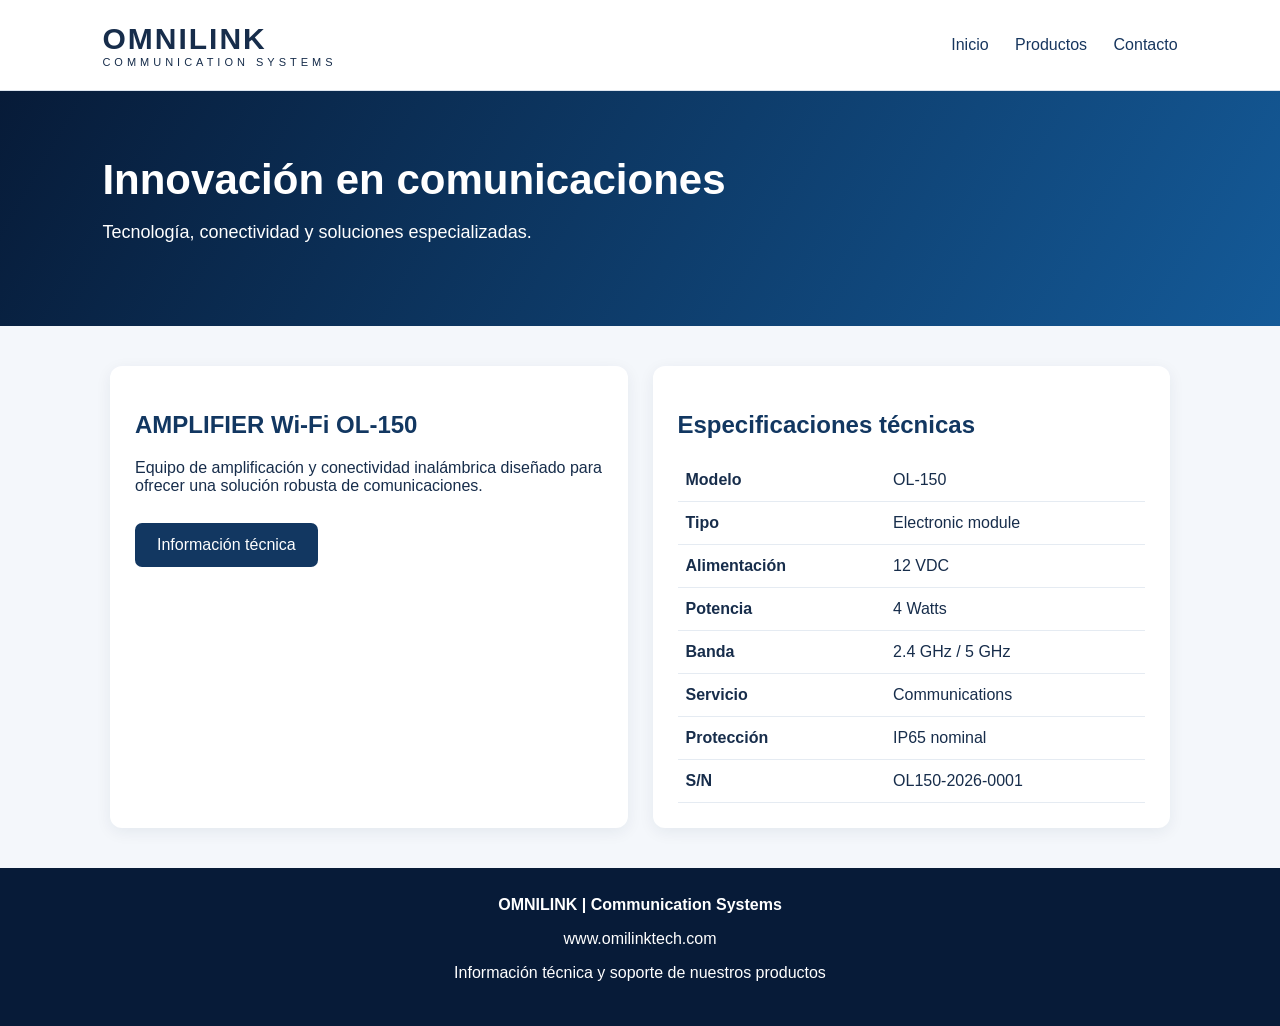
==== public/index.html @ 957ec5ee "Add initial HTML structure for OMNILINKTECH website This is the initial commit of the HTML structure" ====
<!DOCTYPE html>
<html lang="es">
<head>
  <meta charset="UTF-8">
  <meta name="viewport" content="width=device-width, initial-scale=1.0">
  <title>OMNILINKTECH | Communication Systems</title>
  <style>
    * { box-sizing: border-box; }
    body {
      margin: 0;
      font-family: Arial, sans-serif;
      color: #172d4b;
      background: #f4f7fb;
    }
    header {
      background: white;
      padding: 22px 8%;
      display: flex;
      justify-content: space-between;
      align-items: center;
      border-bottom: 1px solid #dce4ee;
    }
    .logo {
      font-size: 30px;
      font-weight: bold;
      letter-spacing: 2px;
    }
    .logo small {
      display: block;
      font-size: 11px;
      letter-spacing: 4px;
      font-weight: normal;
    }
    nav a {
      color: #17365e;
      text-decoration: none;
      margin-left: 22px;
    }
    .hero {
      background: linear-gradient(120deg, #071b38, #145a98);
      color: white;
      padding: 65px 8%;
    }
    .hero h1 { font-size: 42px; margin: 0 0 12px; }
    .hero p { font-size: 18px; }
    .container {
      max-width: 1100px;
      margin: auto;
      padding: 40px 20px;
    }
    .product {
      display: grid;
      grid-template-columns: 1fr 1fr;
      gap: 25px;
    }
    .card {
      background: white;
      border-radius: 12px;
      padding: 25px;
      box-shadow: 0 4px 16px #142d4b12;
    }
    h2 { color: #123761; }
    table {
      width: 100%;
      border-collapse: collapse;
    }
    td {
      padding: 12px 8px;
      border-bottom: 1px solid #e5ebf2;
    }
    td:first-child { font-weight: bold; }
    .button {
      display: inline-block;
      background: #123761;
      color: white;
      padding: 13px 22px;
      border-radius: 7px;
      text-decoration: none;
      margin-top: 12px;
    }
    footer {
      background: #071b38;
      color: white;
      text-align: center;
      padding: 28px;
    }
    @media(max-width:700px) {
      header { flex-direction: column; gap: 18px; }
      nav a { margin: 0 8px; }
      .hero h1 { font-size: 30px; }
      .product { grid-template-columns: 1fr; }
    }
  </style>
</head>
<body>

<header>
  <div class="logo">
    OMNILINK
    <small>COMMUNICATION SYSTEMS</small>
  </div>
  <nav>
    <a href="#inicio">Inicio</a>
    <a href="#producto">Productos</a>
    <a href="#contacto">Contacto</a>
  </nav>
</header>

<section class="hero" id="inicio">
  <h1>Innovación en comunicaciones</h1>
  <p>Tecnología, conectividad y soluciones especializadas.</p>
</section>

<main class="container" id="producto">
  <div class="product">

    <section class="card">
      <h2>AMPLIFIER Wi-Fi OL-150</h2>
      <p>
        Equipo de amplificación y conectividad inalámbrica
        diseñado para ofrecer una solución robusta de comunicaciones.
      </p>
      <a href="/productos/ol-150/" class="button">
        Información técnica
      </a>
    </section>

    <section class="card">
      <h2>Especificaciones técnicas</h2>
      <table>
        <tr><td>Modelo</td><td>OL-150</td></tr>
        <tr><td>Tipo</td><td>Electronic module</td></tr>
        <tr><td>Alimentación</td><td>12 VDC</td></tr>
        <tr><td>Potencia</td><td>4 Watts</td></tr>
        <tr><td>Banda</td><td>2.4 GHz / 5 GHz</td></tr>
        <tr><td>Servicio</td><td>Communications</td></tr>
        <tr><td>Protección</td><td>IP65 nominal</td></tr>
        <tr><td>S/N</td><td>OL150-2026-0001</td></tr>
      </table>
    </section>

  </div>
</main>

<footer id="contacto">
  <strong>OMNILINK | Communication Systems</strong>
  <p>www.omilinktech.com</p>
  <p>Información técnica y soporte de nuestros productos</p>
</footer>

</body>
</html>
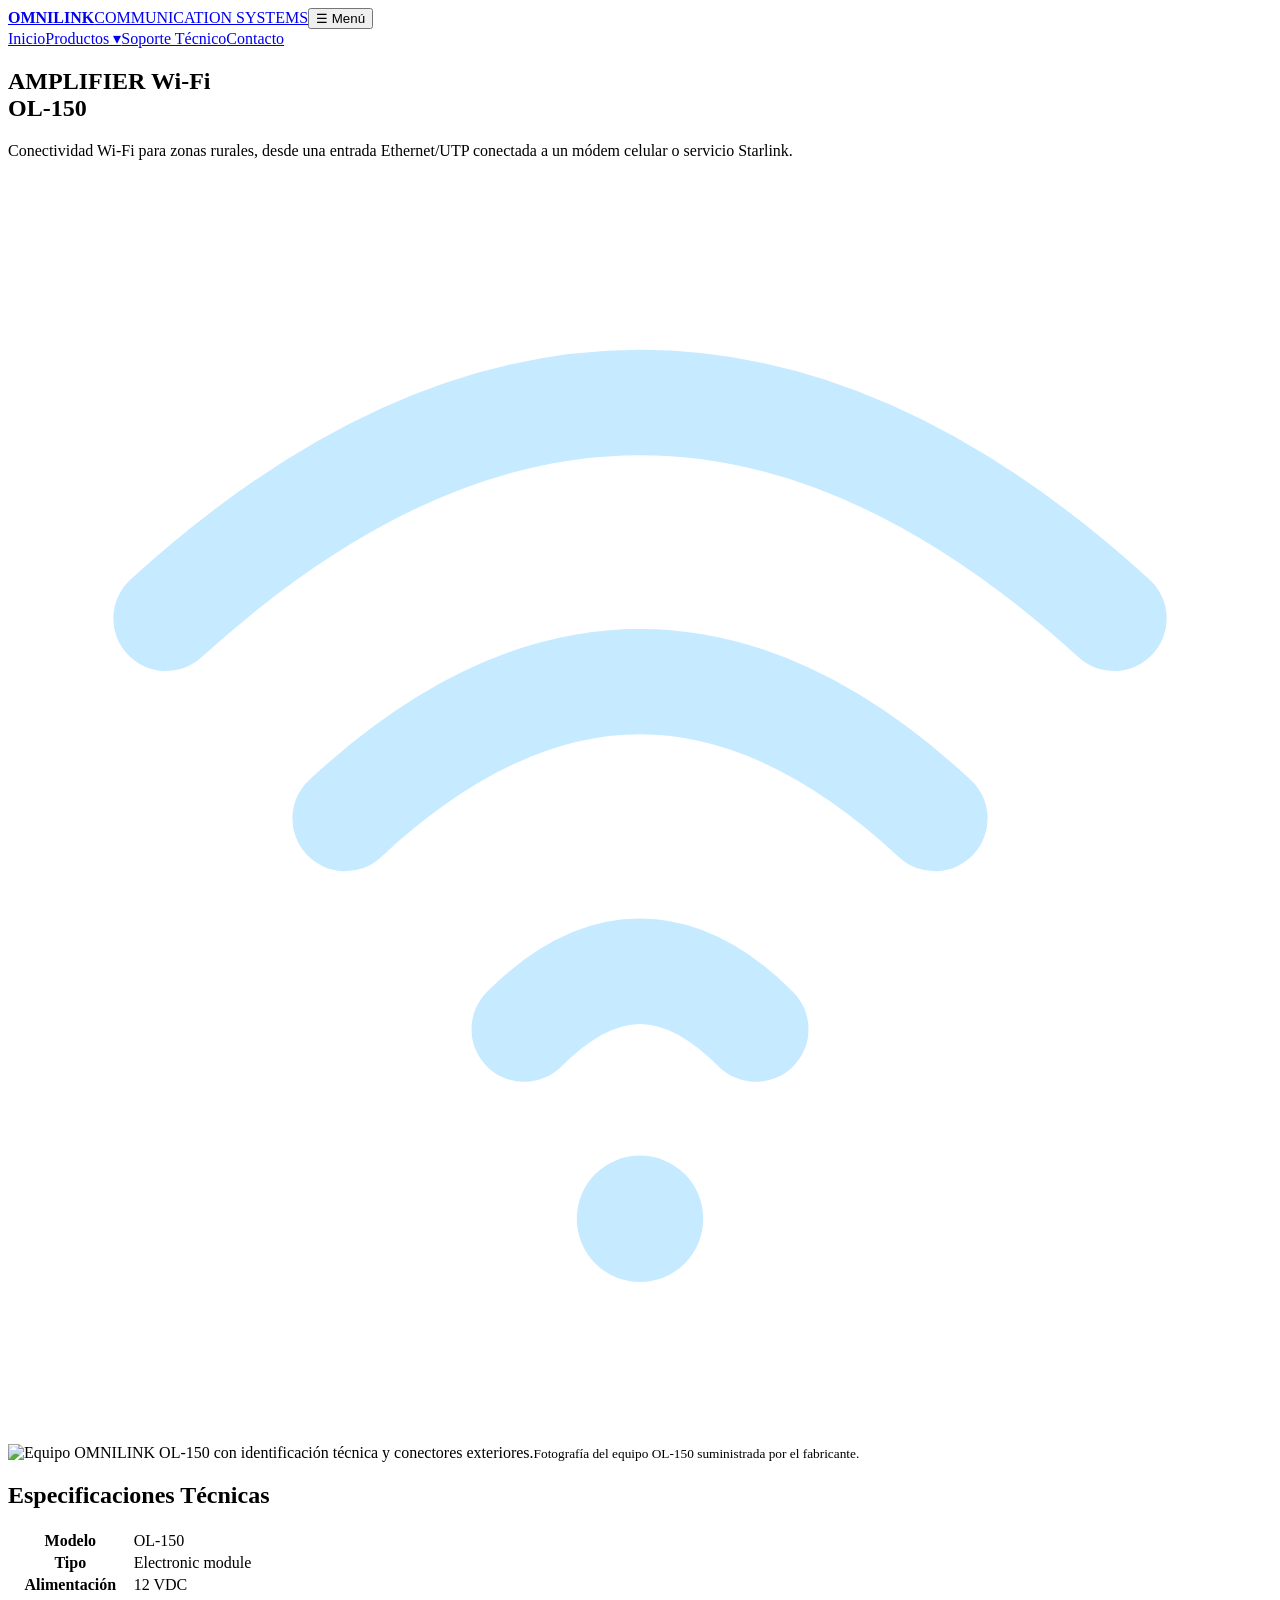
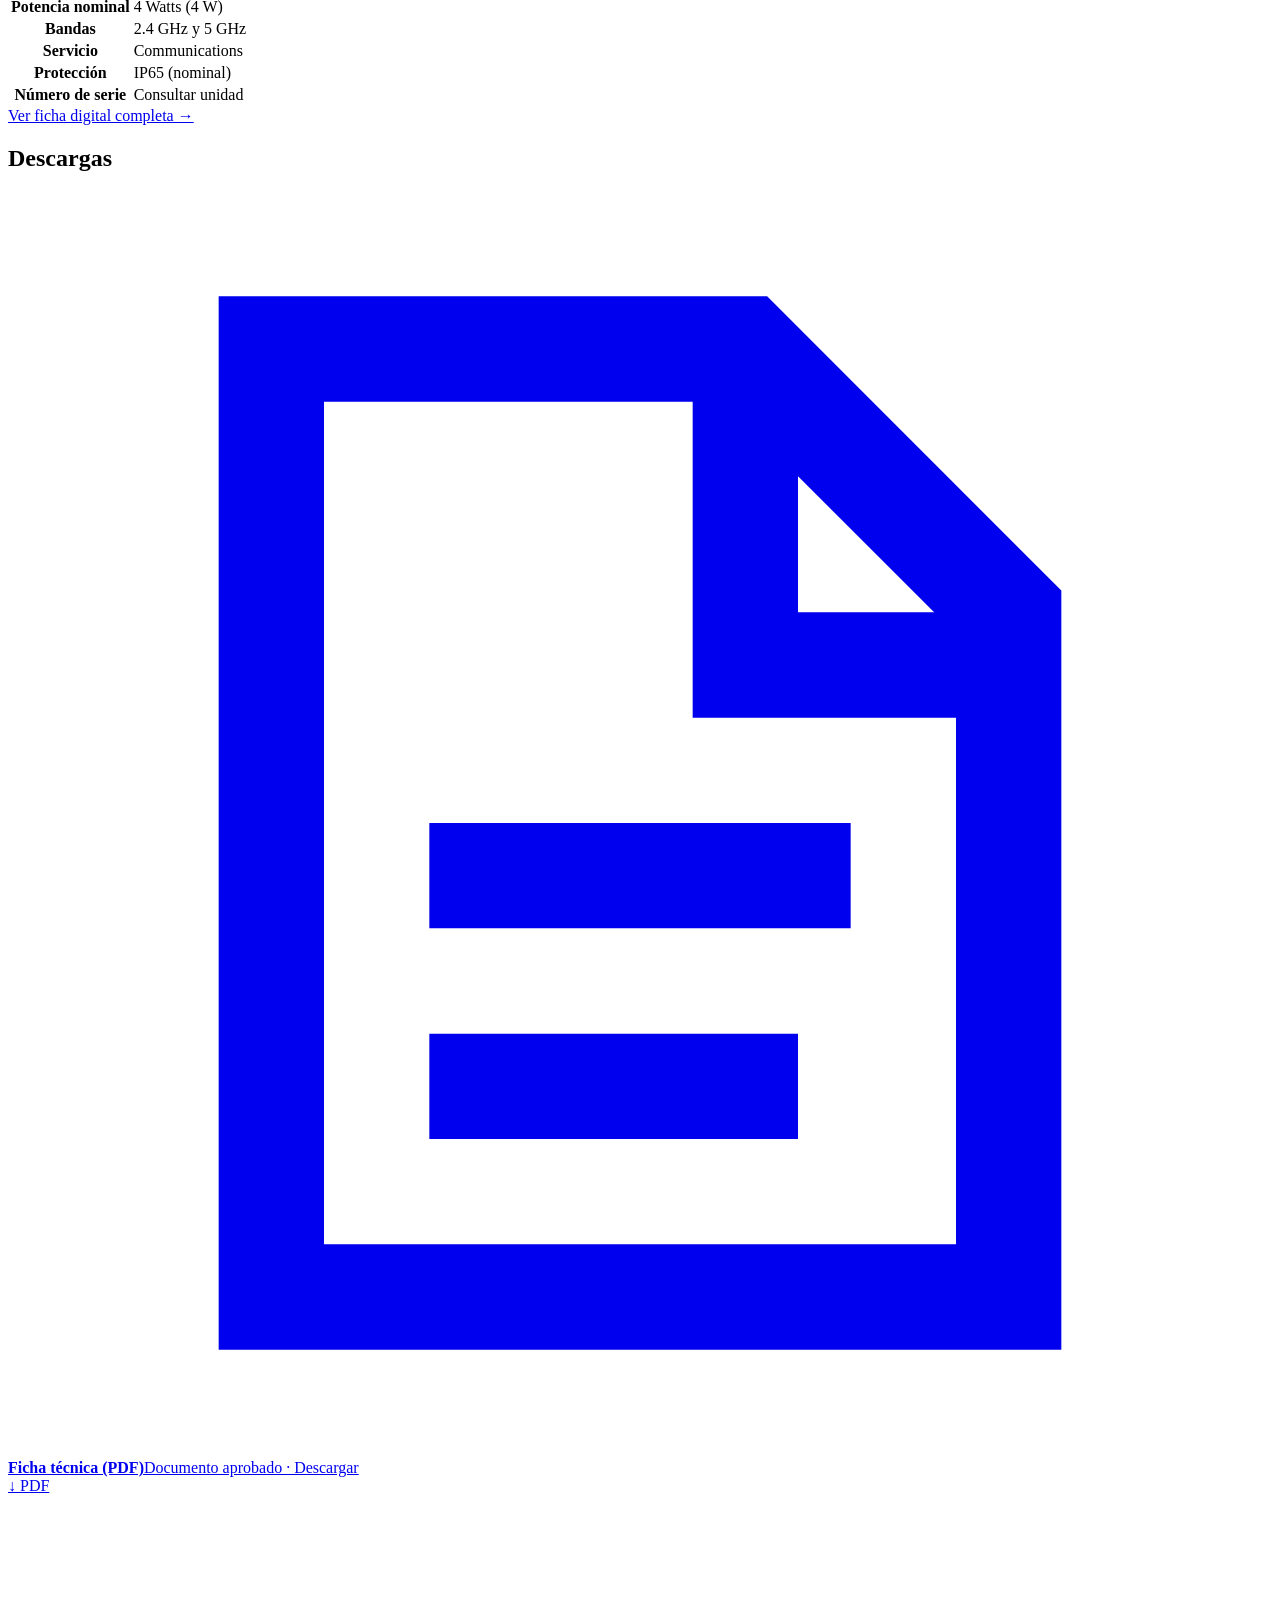
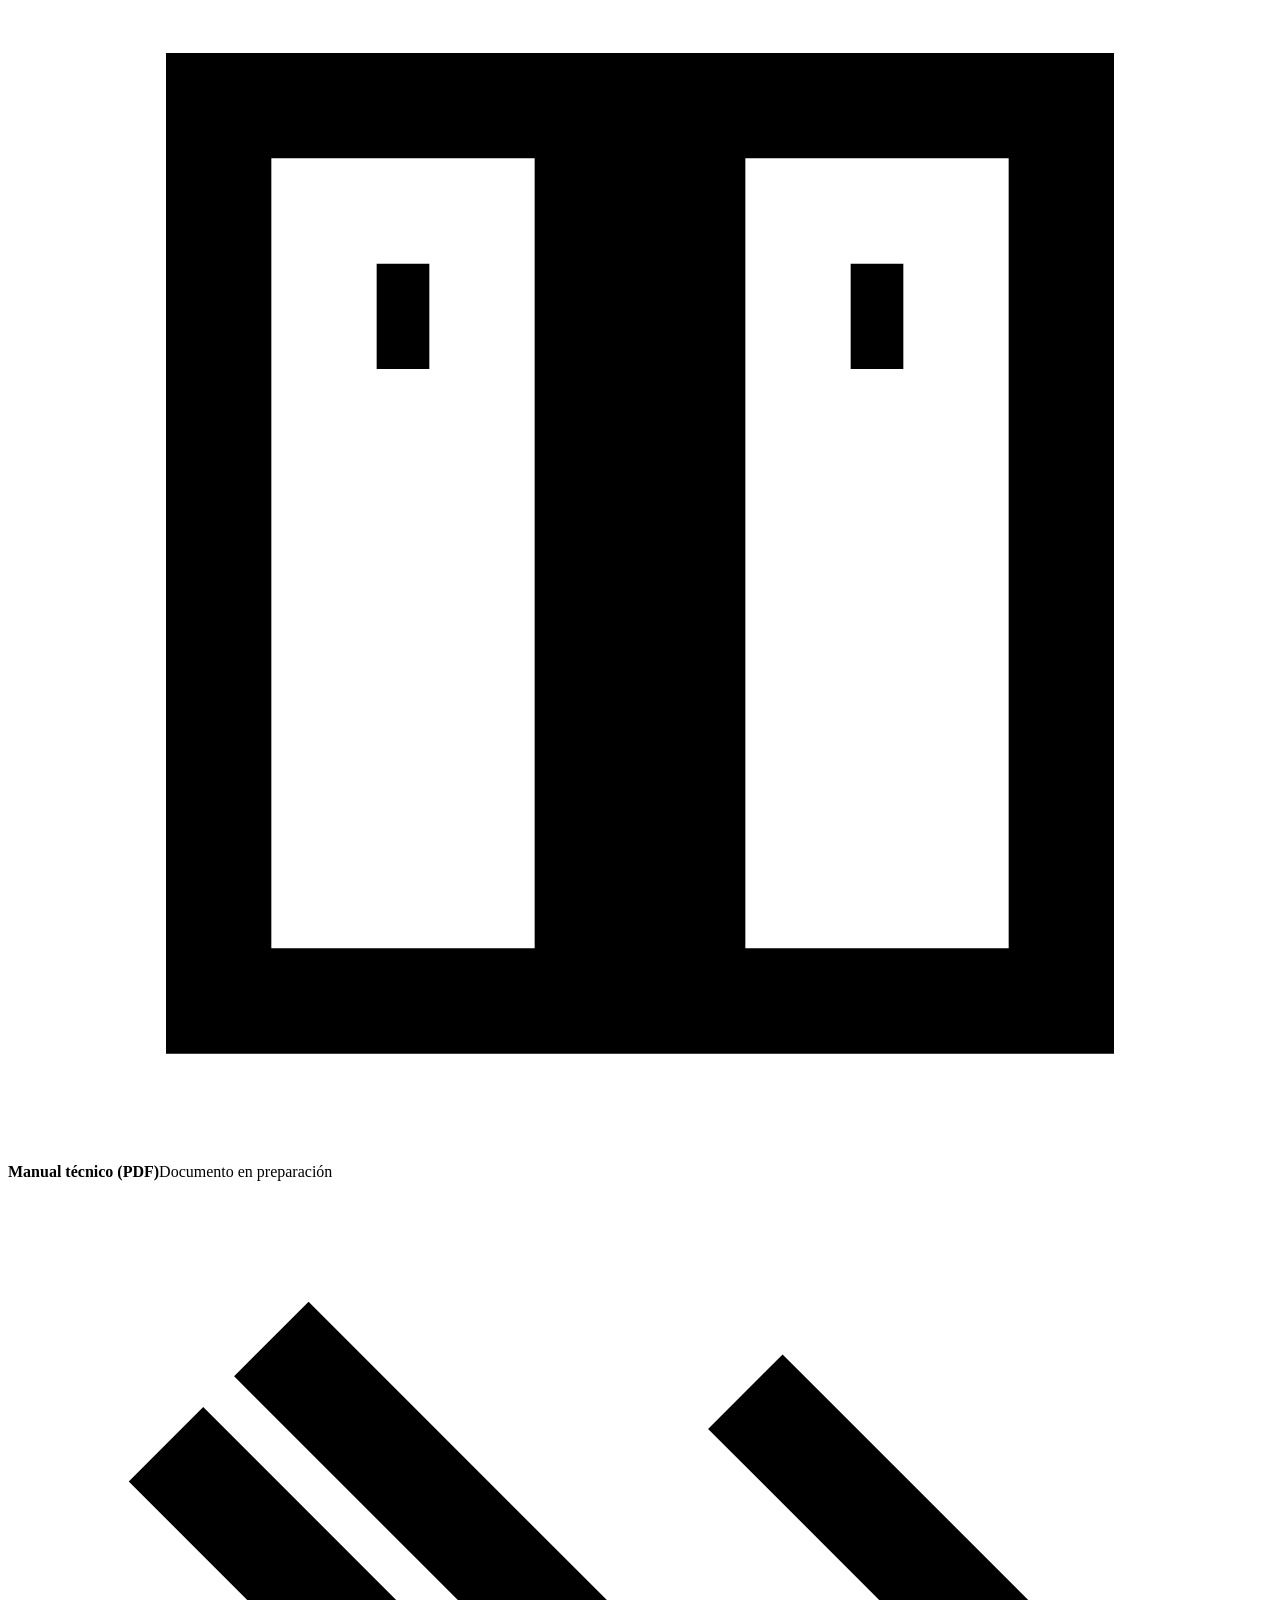
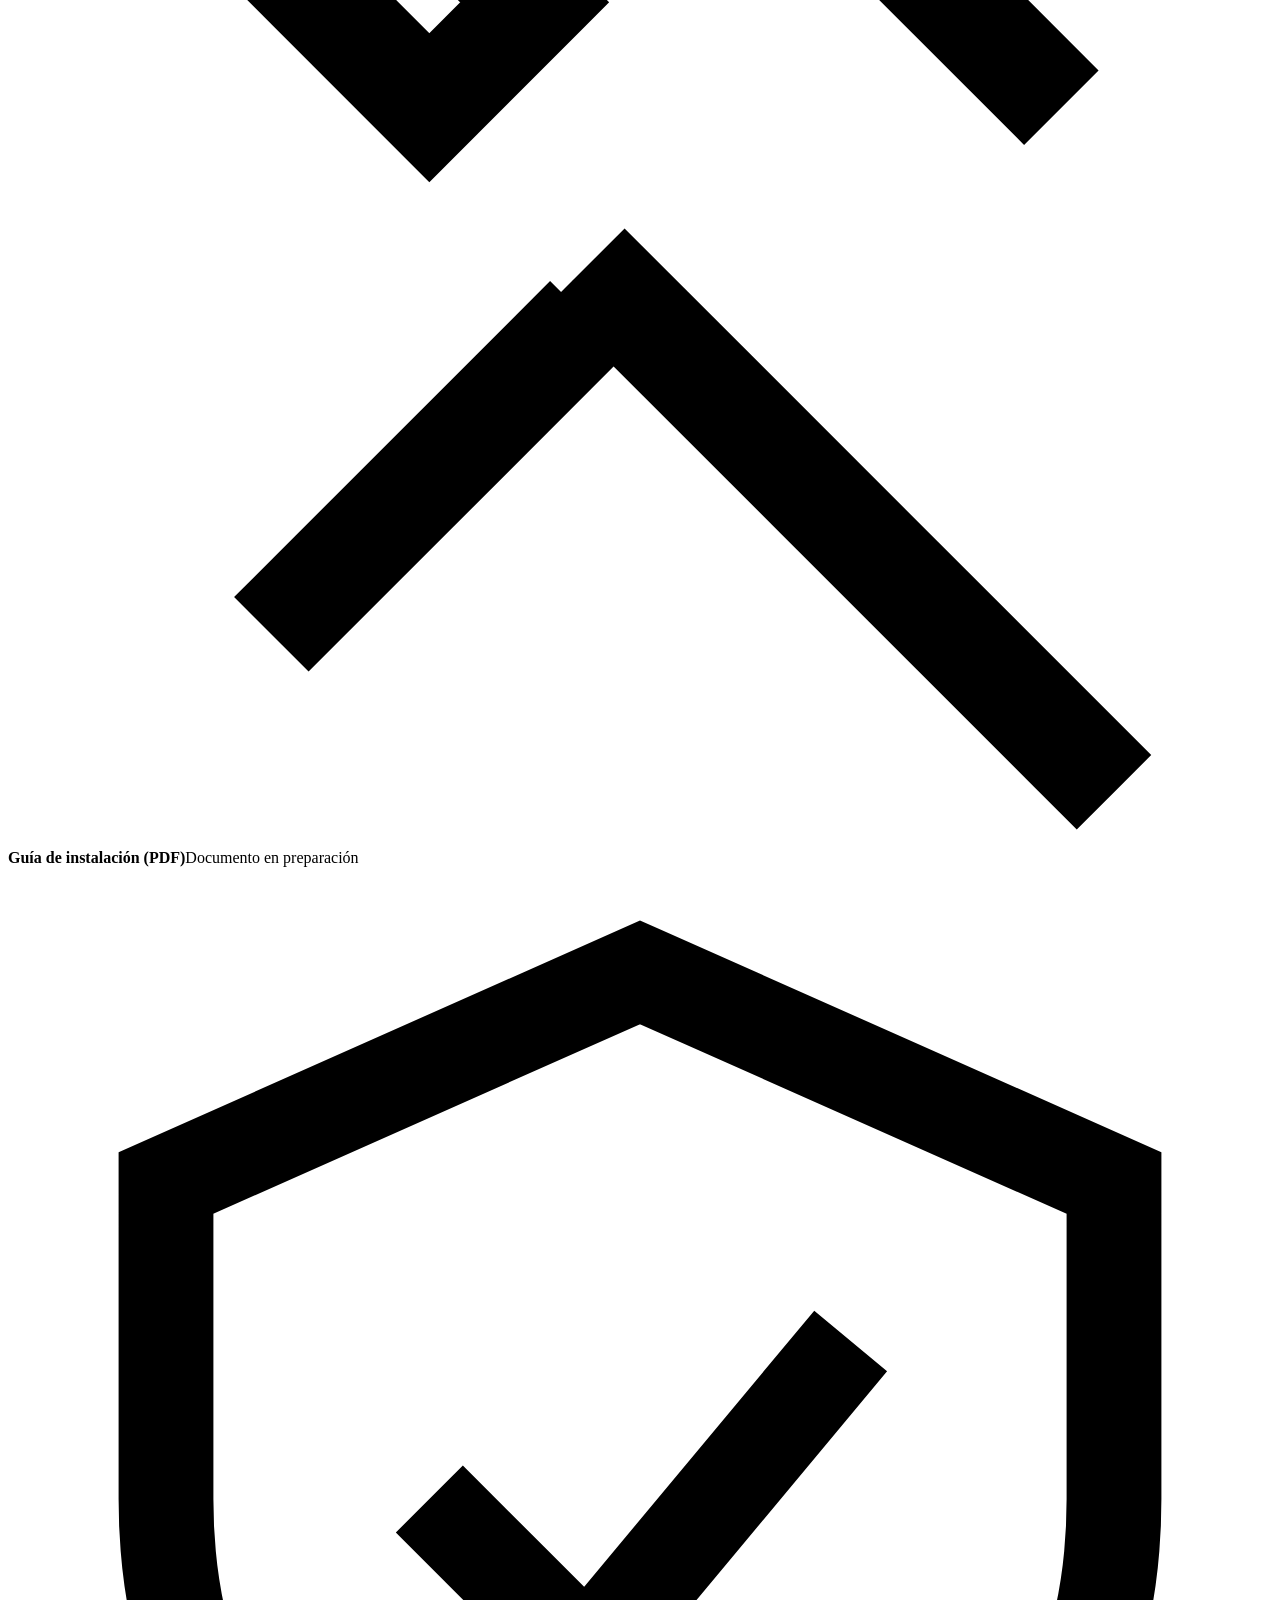
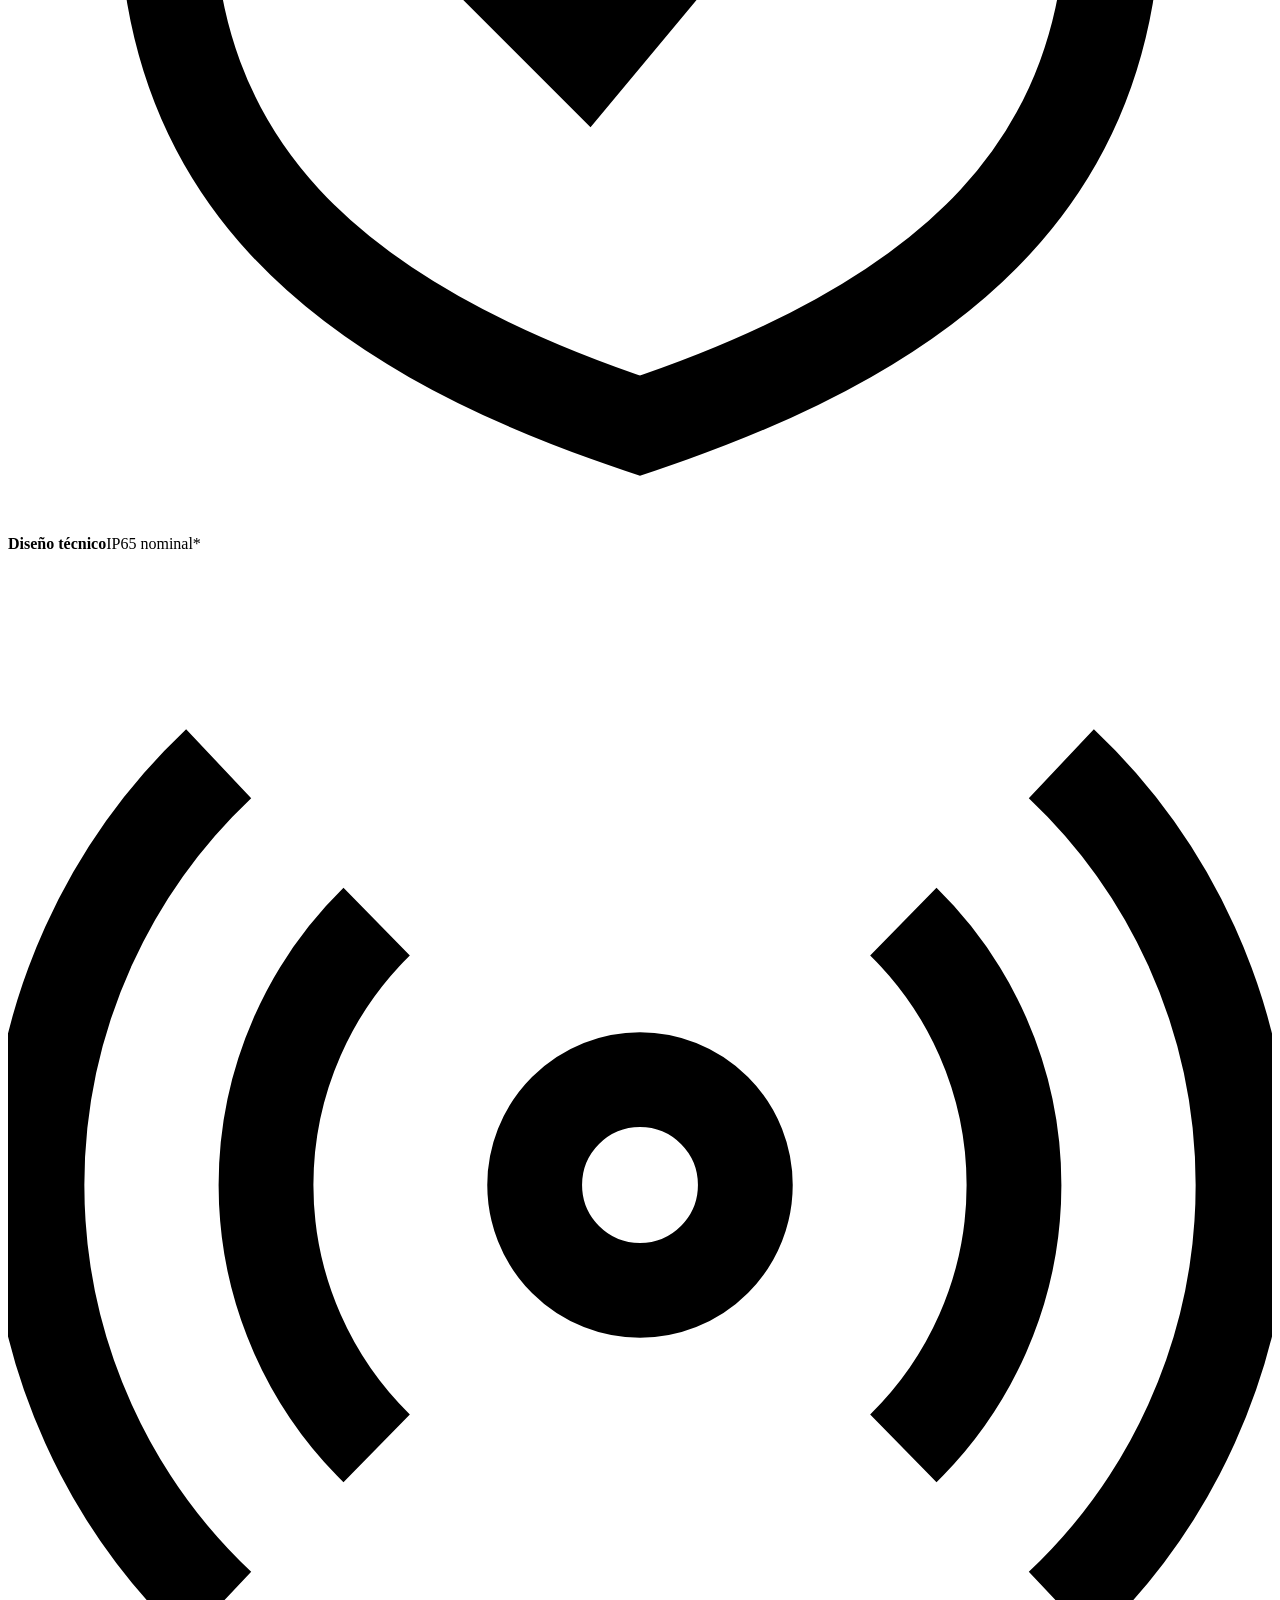
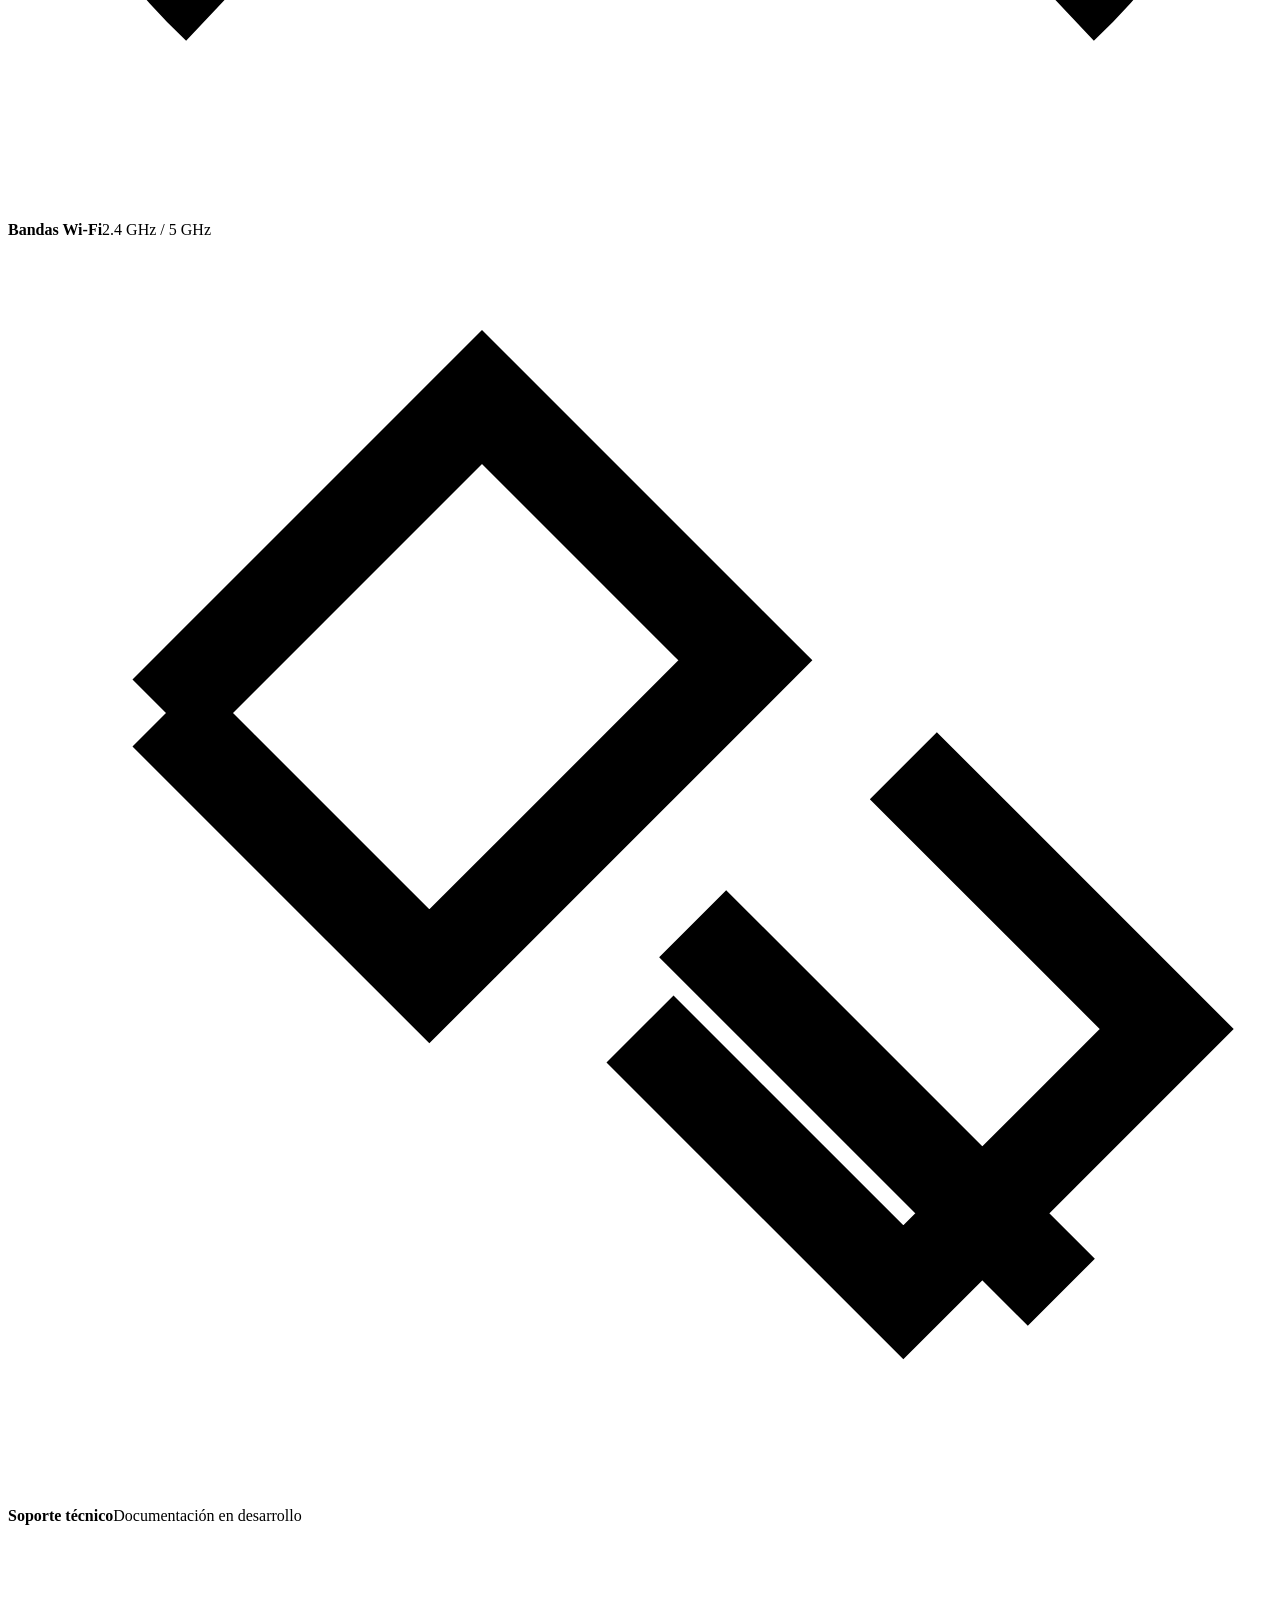
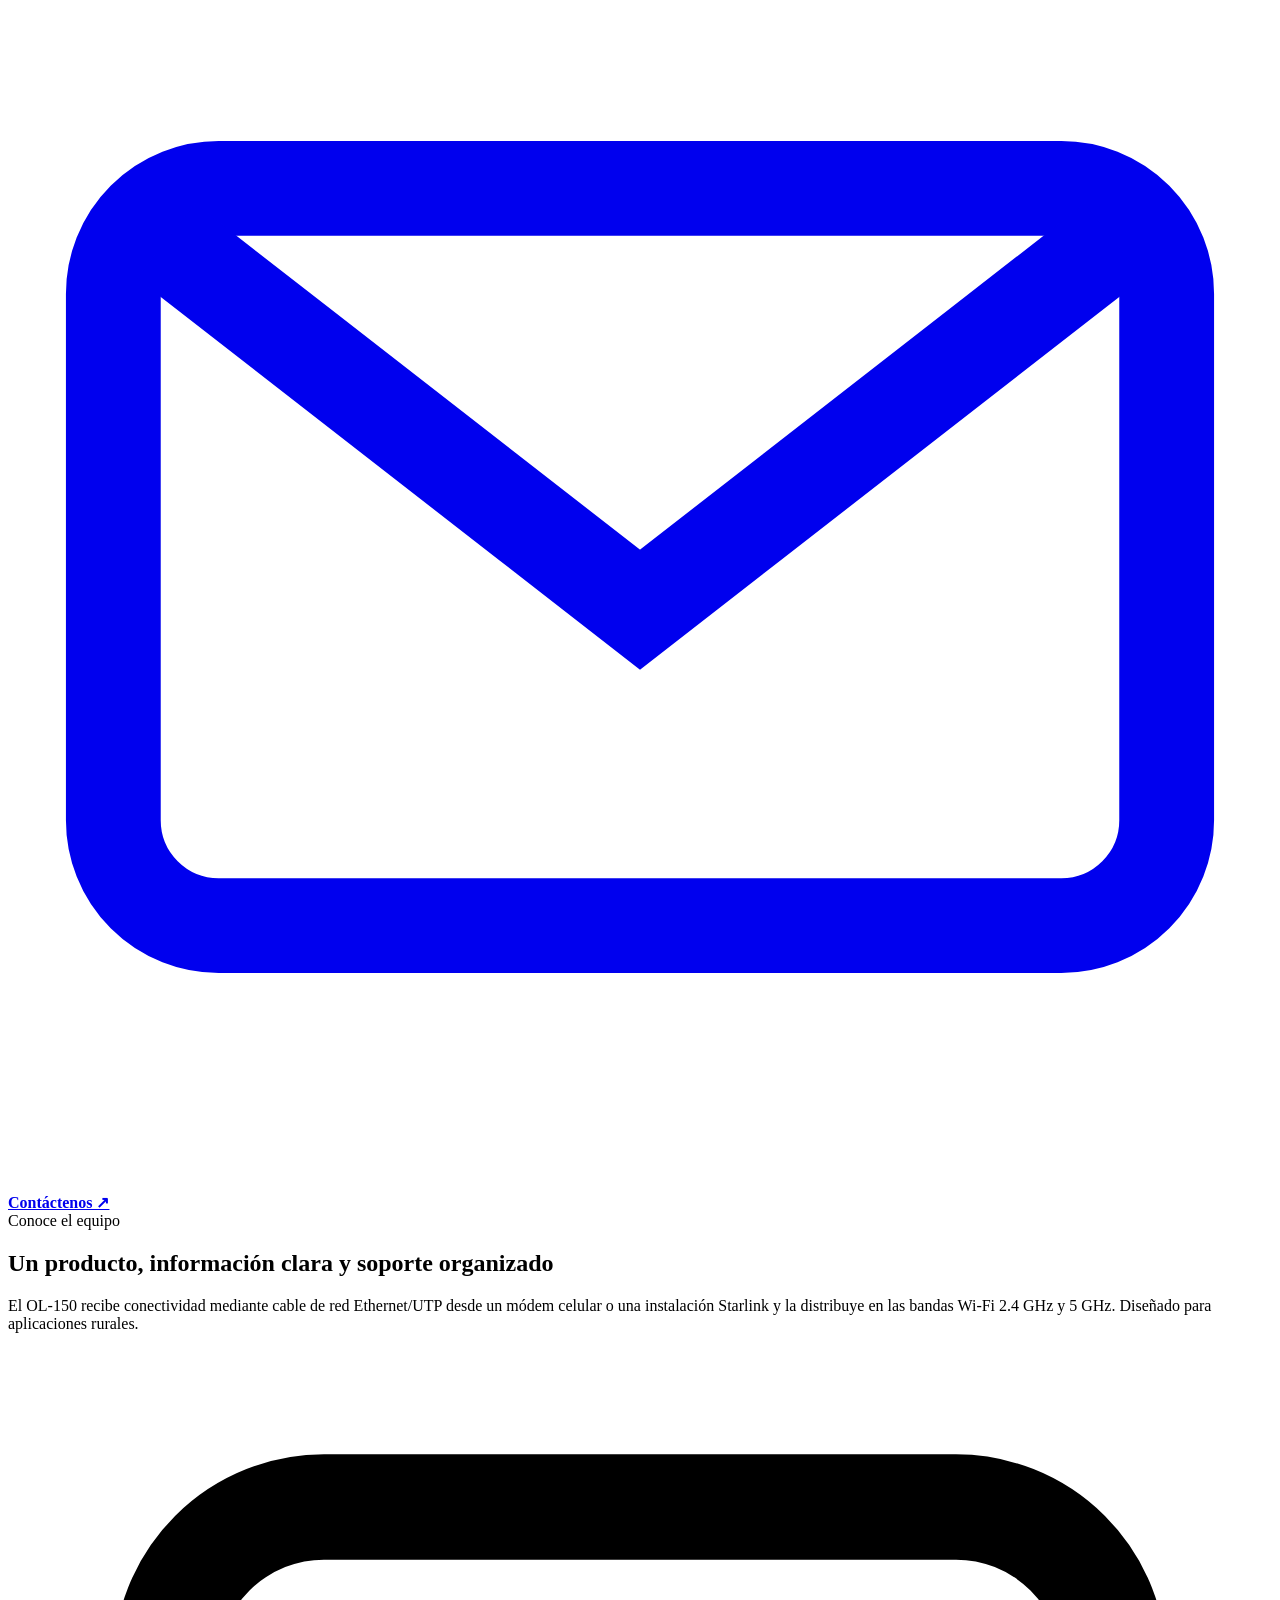
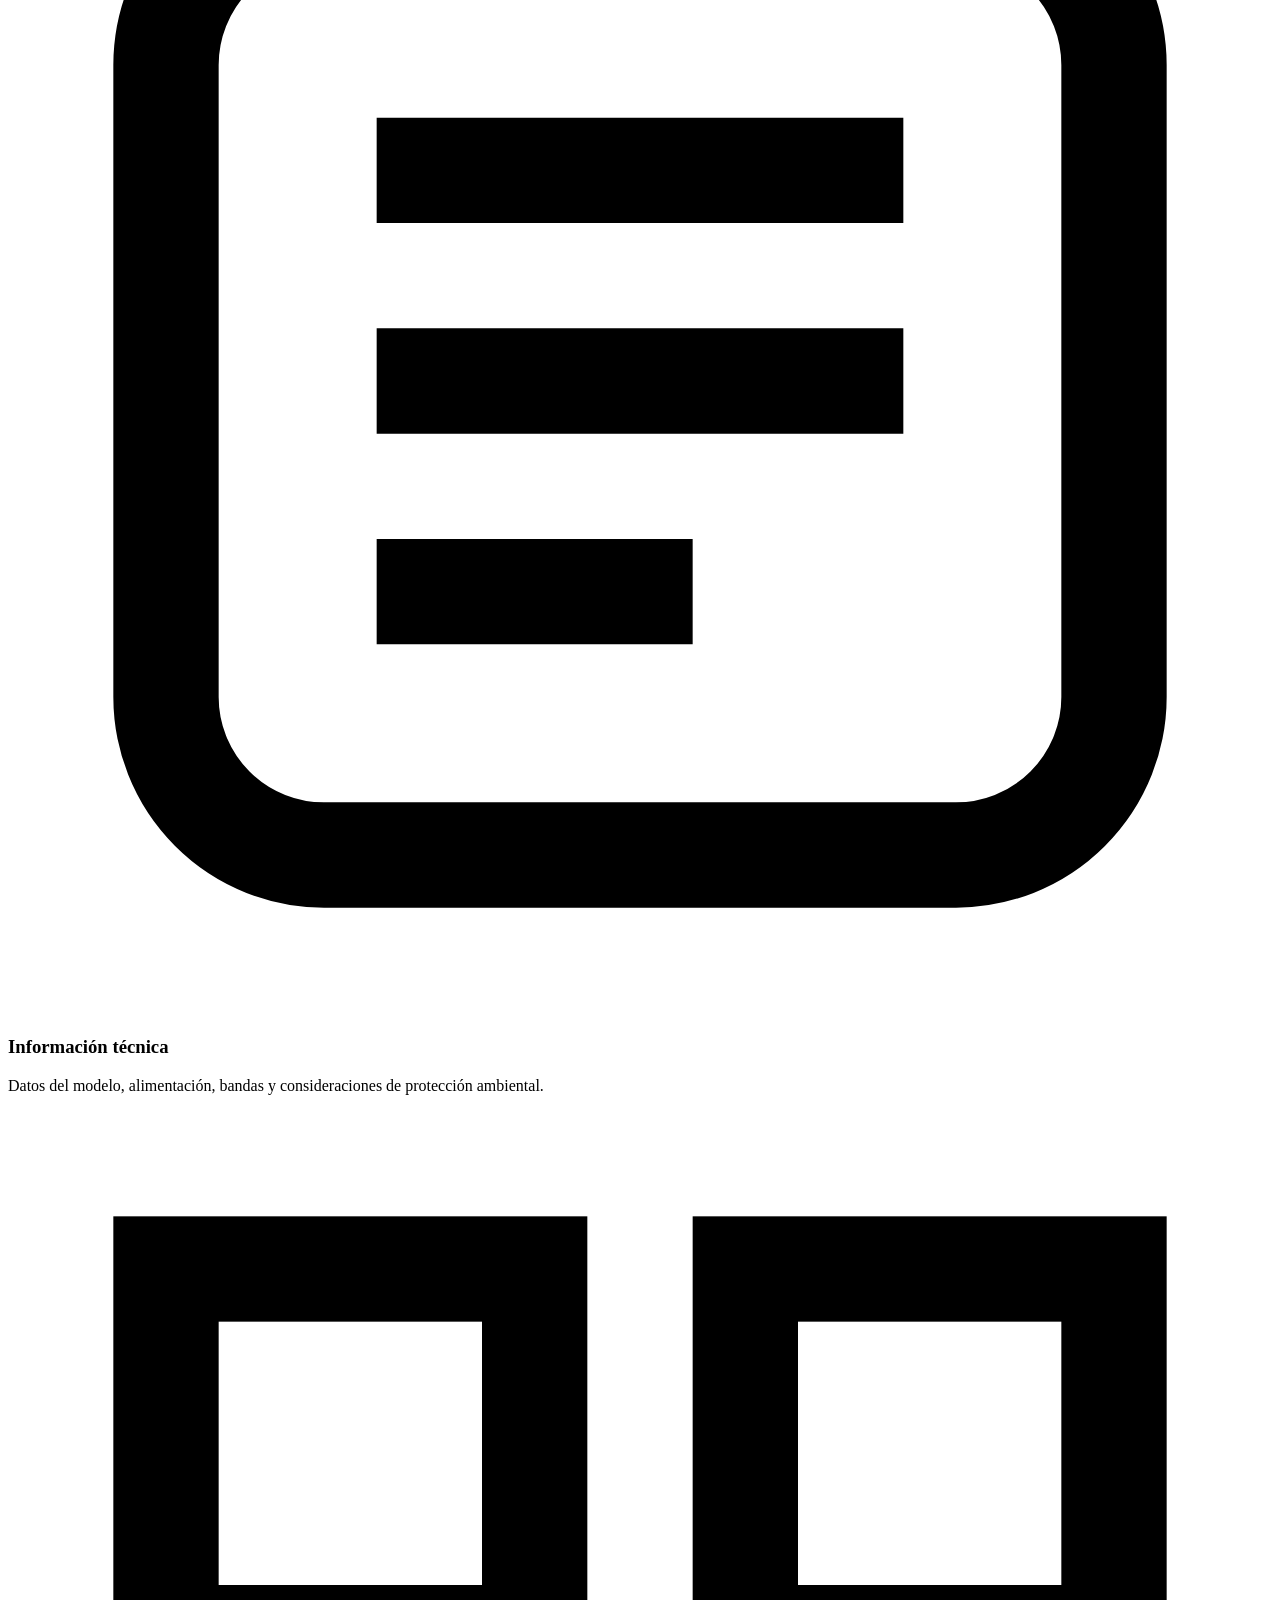
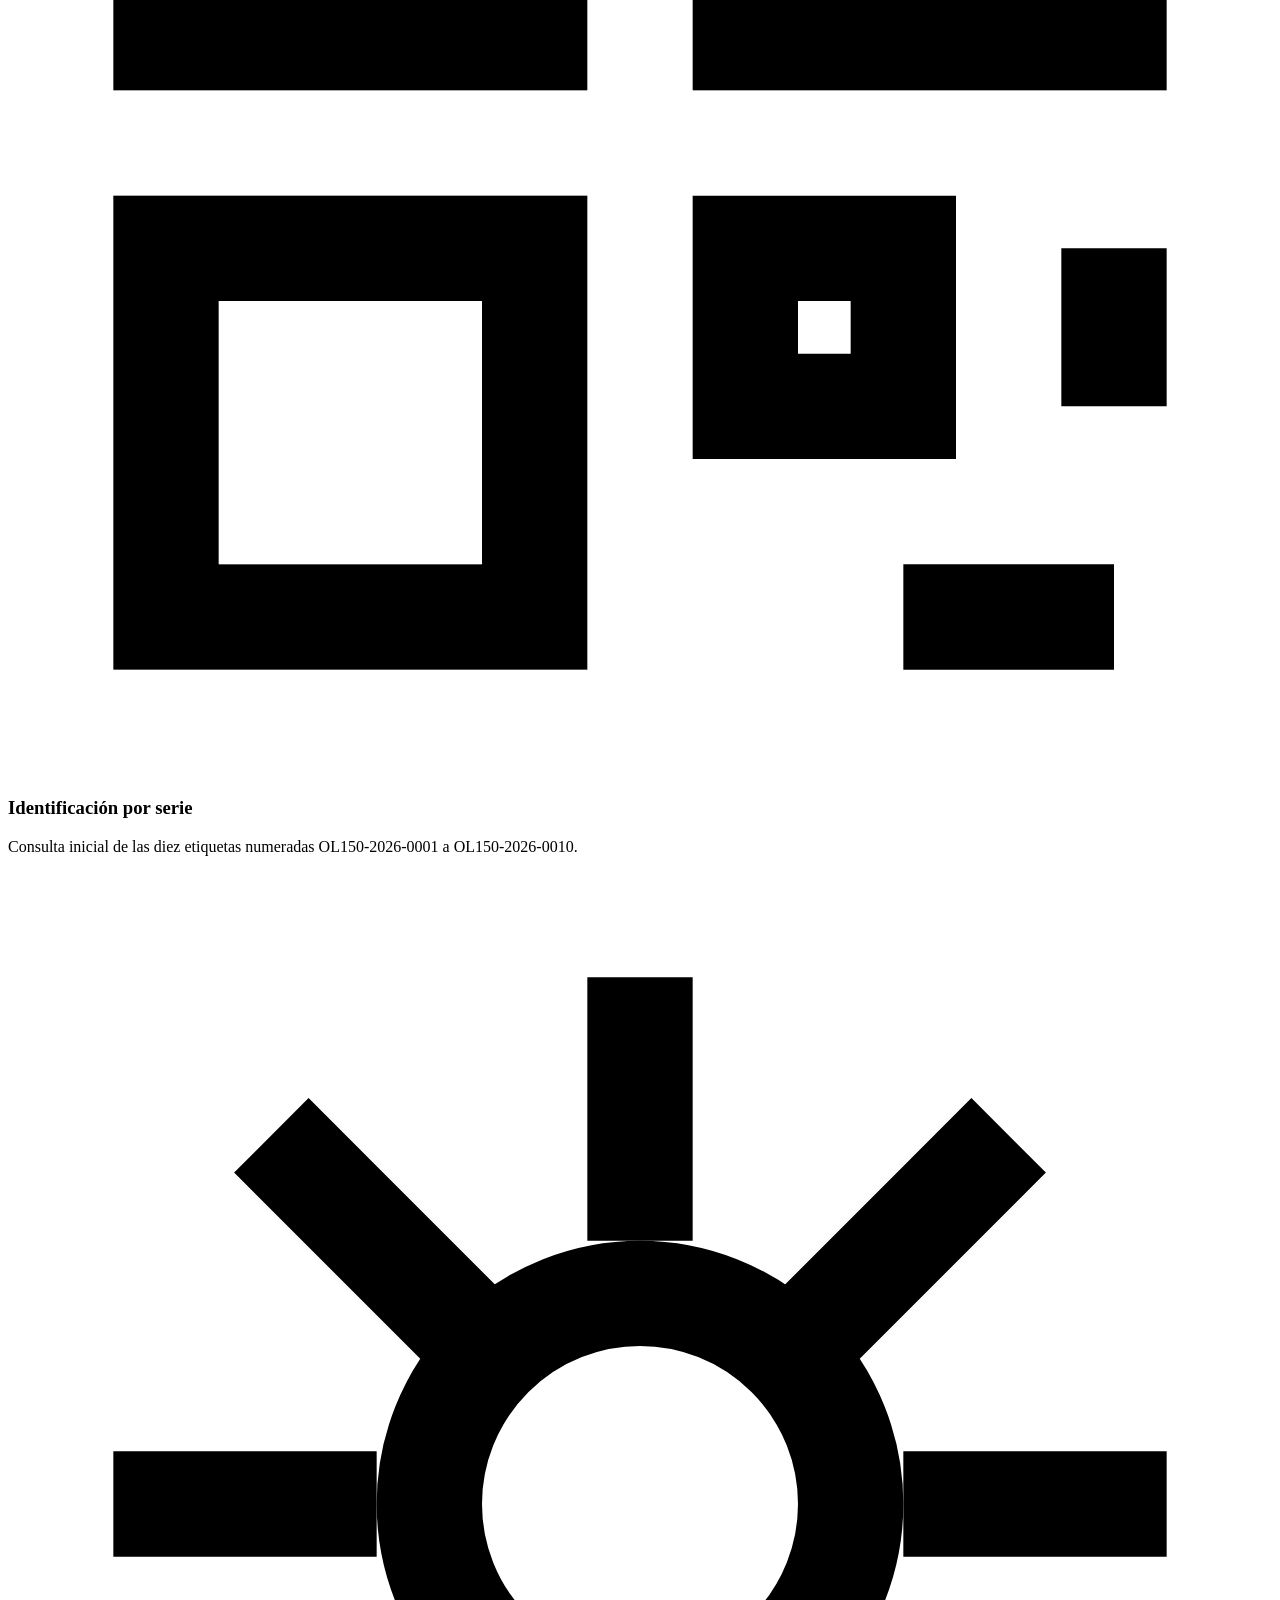
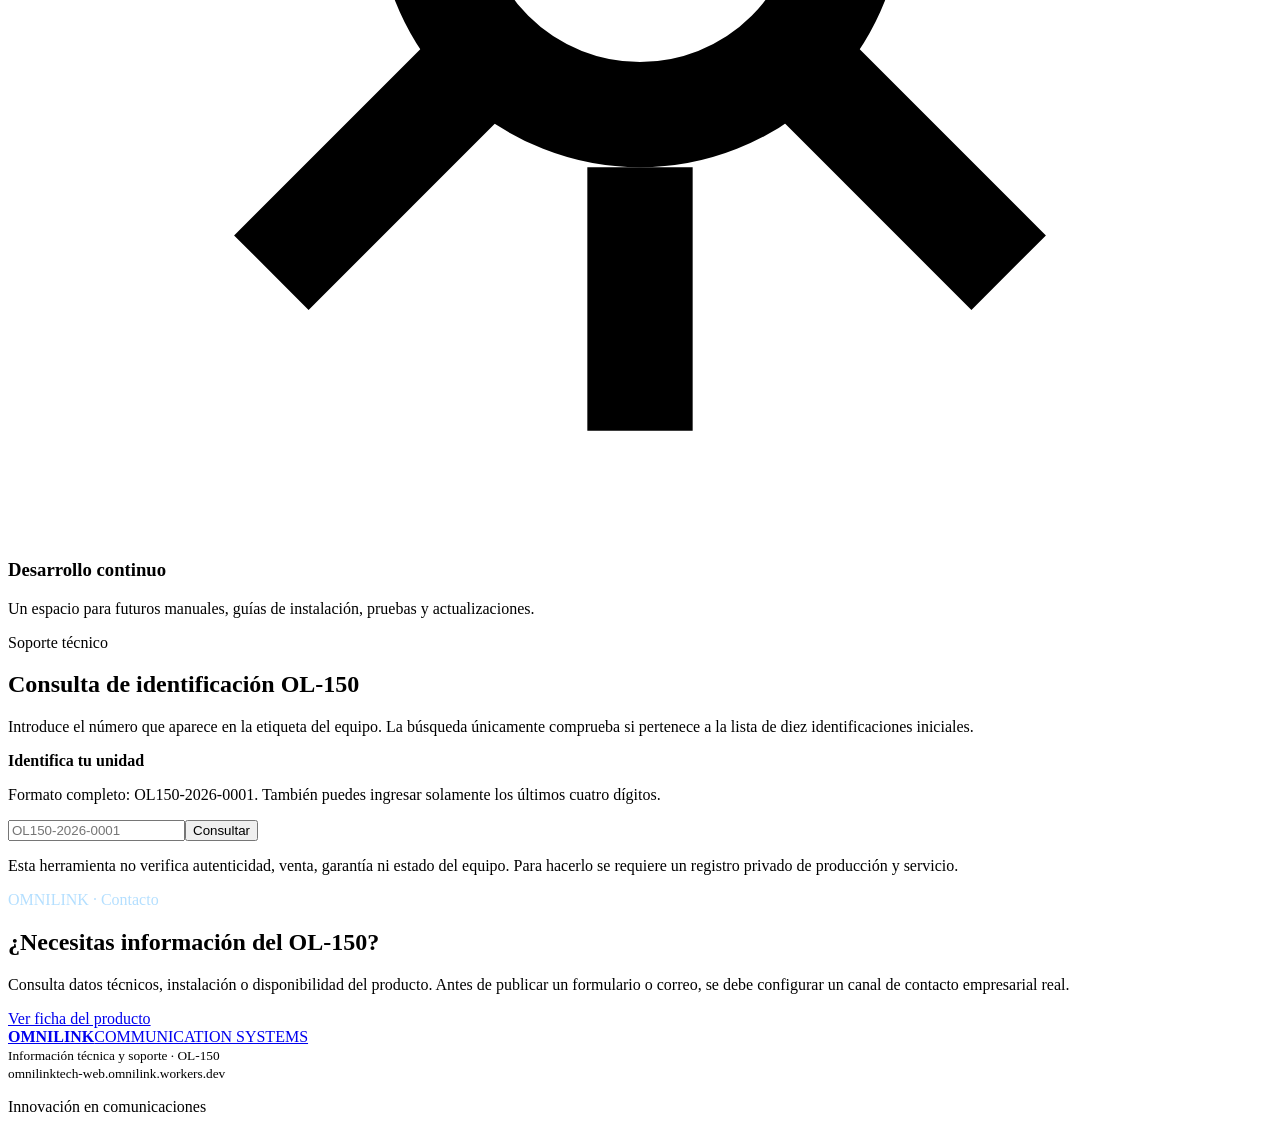
==== commit 1654f700: "Add files via upload" ====
--- a/public/index.html
+++ b/public/index.html
@@ -1,153 +1,10 @@
-
 <!DOCTYPE html>
-<html lang="es">
-<head>
-  <meta charset="UTF-8">
-  <meta name="viewport" content="width=device-width, initial-scale=1.0">
-  <title>OMNILINKTECH | Communication Systems</title>
-  <style>
-    * { box-sizing: border-box; }
-    body {
-      margin: 0;
-      font-family: Arial, sans-serif;
-      color: #172d4b;
-      background: #f4f7fb;
-    }
-    header {
-      background: white;
-      padding: 22px 8%;
-      display: flex;
-      justify-content: space-between;
-      align-items: center;
-      border-bottom: 1px solid #dce4ee;
-    }
-    .logo {
-      font-size: 30px;
-      font-weight: bold;
-      letter-spacing: 2px;
-    }
-    .logo small {
-      display: block;
-      font-size: 11px;
-      letter-spacing: 4px;
-      font-weight: normal;
-    }
-    nav a {
-      color: #17365e;
-      text-decoration: none;
-      margin-left: 22px;
-    }
-    .hero {
-      background: linear-gradient(120deg, #071b38, #145a98);
-      color: white;
-      padding: 65px 8%;
-    }
-    .hero h1 { font-size: 42px; margin: 0 0 12px; }
-    .hero p { font-size: 18px; }
-    .container {
-      max-width: 1100px;
-      margin: auto;
-      padding: 40px 20px;
-    }
-    .product {
-      display: grid;
-      grid-template-columns: 1fr 1fr;
-      gap: 25px;
-    }
-    .card {
-      background: white;
-      border-radius: 12px;
-      padding: 25px;
-      box-shadow: 0 4px 16px #142d4b12;
-    }
-    h2 { color: #123761; }
-    table {
-      width: 100%;
-      border-collapse: collapse;
-    }
-    td {
-      padding: 12px 8px;
-      border-bottom: 1px solid #e5ebf2;
-    }
-    td:first-child { font-weight: bold; }
-    .button {
-      display: inline-block;
-      background: #123761;
-      color: white;
-      padding: 13px 22px;
-      border-radius: 7px;
-      text-decoration: none;
-      margin-top: 12px;
-    }
-    footer {
-      background: #071b38;
-      color: white;
-      text-align: center;
-      padding: 28px;
-    }
-    @media(max-width:700px) {
-      header { flex-direction: column; gap: 18px; }
-      nav a { margin: 0 8px; }
-      .hero h1 { font-size: 30px; }
-      .product { grid-template-columns: 1fr; }
-    }
-  </style>
-</head>
-<body>
-
-<header>
-  <div class="logo">
-    OMNILINK
-    <small>COMMUNICATION SYSTEMS</small>
-  </div>
-  <nav>
-    <a href="#inicio">Inicio</a>
-    <a href="#producto">Productos</a>
-    <a href="#contacto">Contacto</a>
-  </nav>
-</header>
-
-<section class="hero" id="inicio">
-  <h1>Innovación en comunicaciones</h1>
-  <p>Tecnología, conectividad y soluciones especializadas.</p>
-</section>
-
-<main class="container" id="producto">
-  <div class="product">
-
-    <section class="card">
-      <h2>AMPLIFIER Wi-Fi OL-150</h2>
-      <p>
-        Equipo de amplificación y conectividad inalámbrica
-        diseñado para ofrecer una solución robusta de comunicaciones.
-      </p>
-      <a href="/productos/ol-150/" class="button">
-        Información técnica
-      </a>
-    </section>
-
-    <section class="card">
-      <h2>Especificaciones técnicas</h2>
-      <table>
-        <tr><td>Modelo</td><td>OL-150</td></tr>
-        <tr><td>Tipo</td><td>Electronic module</td></tr>
-        <tr><td>Alimentación</td><td>12 VDC</td></tr>
-        <tr><td>Potencia</td><td>4 Watts</td></tr>
-        <tr><td>Banda</td><td>2.4 GHz / 5 GHz</td></tr>
-        <tr><td>Servicio</td><td>Communications</td></tr>
-        <tr><td>Protección</td><td>IP65 nominal</td></tr>
-        <tr><td>S/N</td><td>OL150-2026-0001</td></tr>
-      </table>
-    </section>
-
-  </div>
-</main>
-
-<footer id="contacto">
-  <strong>OMNILINK | Communication Systems</strong>
-  <p>www.omilinktech.com</p>
-  <p>Información técnica y soporte de nuestros productos</p>
-</footer>
-
-</body>
-</html>
+<html lang="es"><head><meta charset="utf-8"/><meta content="width=device-width, initial-scale=1" name="viewport"/><meta content="#06244c" name="theme-color"/><meta content="OMNILINK Communication Systems. Presentación, especificaciones e identificación del equipo Amplifier Wi-Fi OL-150." name="description"/><title>OMNILINK | Amplifier Wi-Fi OL-150</title><link href="/assets/style.css" rel="stylesheet"/><link href="/favicon.svg" rel="icon" type="image/svg+xml"/></head><body>
+<header class="site-header"><div class="wrap header-inner"><a aria-label="OMNILINK inicio" class="brand" href="/"><strong>OMNILINK</strong><span>COMMUNICATION SYSTEMS</span></a><button aria-expanded="false" aria-label="Abrir menú" class="menu-toggle" data-mobile-menu="">☰ Menú</button><nav aria-label="Menú principal" class="nav" data-nav=""><a class="active" href="/">Inicio</a><a href="#producto">Productos ▾</a><a href="#soporte">Soporte Técnico</a><a href="#contacto">Contacto</a></nav></div></header>
+<main><section aria-label="Presentación OL-150" class="hero"><div class="wrap hero-inner"><div><h1>AMPLIFIER Wi-Fi<br/>OL-150</h1><p>Conectividad Wi-Fi para zonas rurales, desde una entrada Ethernet/UTP conectada a un módem celular o servicio Starlink.</p></div><svg aria-hidden="true" class="wifi-hero" fill="none" stroke="#c6eaff" stroke-linecap="round" stroke-width="10" viewbox="0 0 120 120"><path d="M15 42Q60 1 105 42"></path><path d="M32 61Q60 35 88 61"></path><path d="M49 81Q60 70 71 81"></path><circle cx="60" cy="99" fill="#c6eaff" r="6" stroke="none"></circle></svg></div></section>
+<section class="overview" id="producto"><div class="wrap overview-grid"><div class="product-visual"><img alt="Equipo OMNILINK OL-150 con identificación técnica y conectores exteriores." loading="eager" src="/assets/ol150-etiqueta.jpg"/><small>Fotografía del equipo OL-150 suministrada por el fabricante.</small></div><article class="panel"><h2>Especificaciones Técnicas</h2><table class="spec-list"><tbody><tr><th>Modelo</th><td>OL-150</td></tr><tr><th>Tipo</th><td>Electronic module</td></tr><tr><th>Alimentación</th><td>12 VDC</td></tr><tr><th>Potencia nominal</th><td>4 Watts (4 W)</td></tr><tr><th>Bandas</th><td>2.4 GHz y 5 GHz</td></tr><tr><th>Servicio</th><td>Communications</td></tr><tr><th>Protección</th><td>IP65 (nominal)</td></tr><tr><th>Número de serie</th><td>Consultar unidad</td></tr></tbody></table><a class="btn btn-secondary" href="/productos/ol-150/">Ver ficha digital completa →</a></article><aside class="panel"><h2>Descargas</h2><div class="downloads"><a class="download-item available" download="OMNILINK_OL150_Ficha_Tecnica.pdf" href="/documentos/OMNILINK_OL150_Ficha_Tecnica.pdf"><svg fill="none" stroke="currentColor" stroke-width="2" viewbox="0 0 24 24"><path d="M5 3h9l5 5v13H5z"></path><path d="M14 3v6h5M8 13h8M8 17h7"></path></svg><div><strong>Ficha técnica (PDF)</strong><span>Documento aprobado · Descargar</span></div><span class="status">↓ PDF</span></a><div aria-label="Manual técnico en preparación" class="download-item pending"><svg fill="none" stroke="currentColor" stroke-width="2" viewbox="0 0 24 24"><path d="M4 4h7v17H4zM13 4h7v17h-7zM7 8h1m8 0h1"></path></svg><div><strong>Manual técnico (PDF)</strong><span>Documento en preparación</span></div></div><div aria-label="Guía de instalación en preparación" class="download-item pending"><svg fill="none" stroke="currentColor" stroke-width="2" viewbox="0 0 24 24"><path d="m5 3 5 5-2 2-5-5m8 8 10 10M14 4l6 6M5 20l6-6"></path></svg><div><strong>Guía de instalación (PDF)</strong><span>Documento en preparación</span></div></div></div></aside></div></section>
+<div class="feature-strip"><div class="wrap feature-grid"><div class="feature"><svg fill="none" stroke="currentColor" stroke-width="1.8" viewbox="0 0 24 24"><path d="M12 2 21 6v6c0 5-3 8-9 10-6-2-9-5-9-10V6z"></path><path d="m8 12 3 3 5-6"></path></svg><div><strong>Diseño técnico</strong><span>IP65 nominal*</span></div></div><div class="feature"><svg fill="none" stroke="currentColor" stroke-width="1.8" viewbox="0 0 24 24"><circle cx="12" cy="12" r="2"></circle><path d="M7 7a7 7 0 0 0 0 10m10-10a7 7 0 0 1 0 10M4 4a11 11 0 0 0 0 16m16-16a11 11 0 0 1 0 16"></path></svg><div><strong>Bandas Wi-Fi</strong><span>2.4 GHz / 5 GHz</span></div></div><div class="feature"><svg fill="none" stroke="currentColor" stroke-width="1.8" viewbox="0 0 24 24"><path d="M3 9 9 3l5 5-6 6-5-5m10 4 7 7m-3-10 5 5-5 5-5-5"></path></svg><div><strong>Soporte técnico</strong><span>Documentación en desarrollo</span></div></div><a class="feature feature-contact" href="#contacto"><svg fill="none" stroke="currentColor" stroke-width="1.8" viewbox="0 0 24 24"><rect height="14" rx="2" width="20" x="2" y="5"></rect><path d="m3 6 9 7 9-7"></path></svg><strong>Contáctenos ↗</strong></a></div></div>
+<section class="section" id="ventajas"><div class="wrap"><span class="section-label">Conoce el equipo</span><h2>Un producto, información clara y soporte organizado</h2><p class="lead">El OL-150 recibe conectividad mediante cable de red Ethernet/UTP desde un módem celular o una instalación Starlink y la distribuye en las bandas Wi-Fi 2.4 GHz y 5 GHz. Diseñado para aplicaciones rurales.</p><div class="detail-grid"><article class="info-card"><svg fill="none" stroke="currentColor" stroke-width="2" viewbox="0 0 24 24"><rect height="18" rx="3" width="18" x="3" y="3"></rect><path d="M7 8h10M7 12h10M7 16h6"></path></svg><h3>Información técnica</h3><p>Datos del modelo, alimentación, bandas y consideraciones de protección ambiental.</p></article><article class="info-card"><svg fill="none" stroke="currentColor" stroke-width="2" viewbox="0 0 24 24"><rect height="7" width="7" x="3" y="3"></rect><rect height="7" width="7" x="14" y="3"></rect><rect height="7" width="7" x="3" y="14"></rect><path d="M14 14h3v3h-3zM21 14v3m-4 4h4"></path></svg><h3>Identificación por serie</h3><p>Consulta inicial de las diez etiquetas numeradas OL150-2026-0001 a OL150-2026-0010.</p></article><article class="info-card"><svg fill="none" stroke="currentColor" stroke-width="2" viewbox="0 0 24 24"><path d="M12 2v5m0 10v5M2 12h5m10 0h5M5 5l4 4m6 6 4 4m0-14-4 4m-6 6-4 4"></path><circle cx="12" cy="12" r="4"></circle></svg><h3>Desarrollo continuo</h3><p>Un espacio para futuros manuales, guías de instalación, pruebas y actualizaciones.</p></article></div></div></section>
+<section class="section toned" id="soporte"><div class="wrap"><span class="section-label">Soporte técnico</span><h2>Consulta de identificación OL-150</h2><p class="lead">Introduce el número que aparece en la etiqueta del equipo. La búsqueda únicamente comprueba si pertenece a la lista de diez identificaciones iniciales.</p><div class="lookup-box"><div><strong>Identifica tu unidad</strong><p>Formato completo: OL150-2026-0001. También puedes ingresar solamente los últimos cuatro dígitos.</p></div><form class="lookup-form" data-serial-form=""><input aria-label="Número de serie" data-serial-input="" maxlength="18" placeholder="OL150-2026-0001" required=""/><button class="btn" type="submit">Consultar</button></form></div><div aria-live="polite" class="lookup-result" data-serial-result="" hidden="" role="status"></div><p class="notice">Esta herramienta no verifica autenticidad, venta, garantía ni estado del equipo. Para hacerlo se requiere un registro privado de producción y servicio.</p></div></section>
+<section class="section" id="contacto"><div class="wrap"><div class="contact-content"><div><span class="section-label" style="color:#b4dfff">OMNILINK · Contacto</span><h2>¿Necesitas información del OL-150?</h2><p>Consulta datos técnicos, instalación o disponibilidad del producto. Antes de publicar un formulario o correo, se debe configurar un canal de contacto empresarial real.</p></div><a class="btn" href="/productos/ol-150/">Ver ficha del producto</a></div></div></section></main>
+<footer class="site-footer"><div class="wrap footer-inner"><a class="brand" href="/"><strong>OMNILINK</strong><span>COMMUNICATION SYSTEMS</span></a><div><small>Información técnica y soporte · OL-150</small><br/><small>omnilinktech-web.omnilink.workers.dev</small></div><p>Innovación en comunicaciones</p></div></footer><script defer="" src="/assets/app.js"></script></body></html>
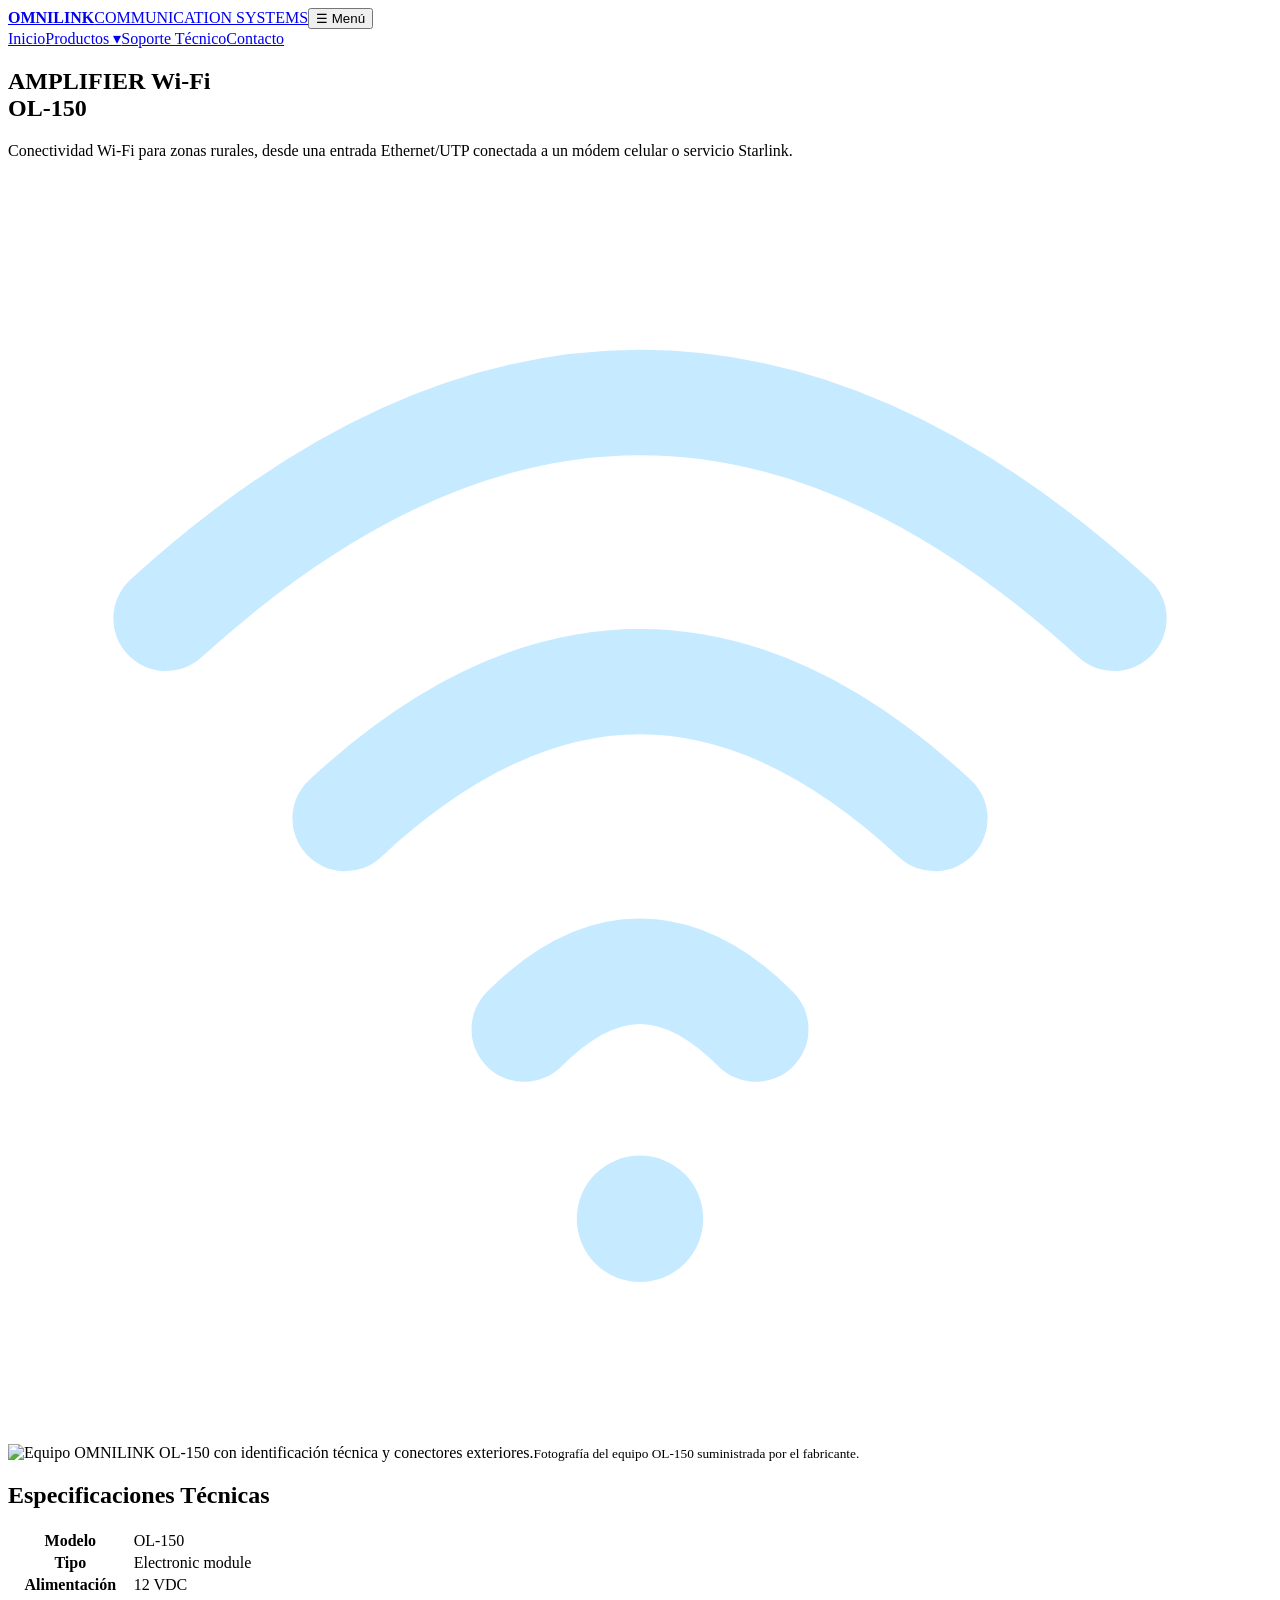
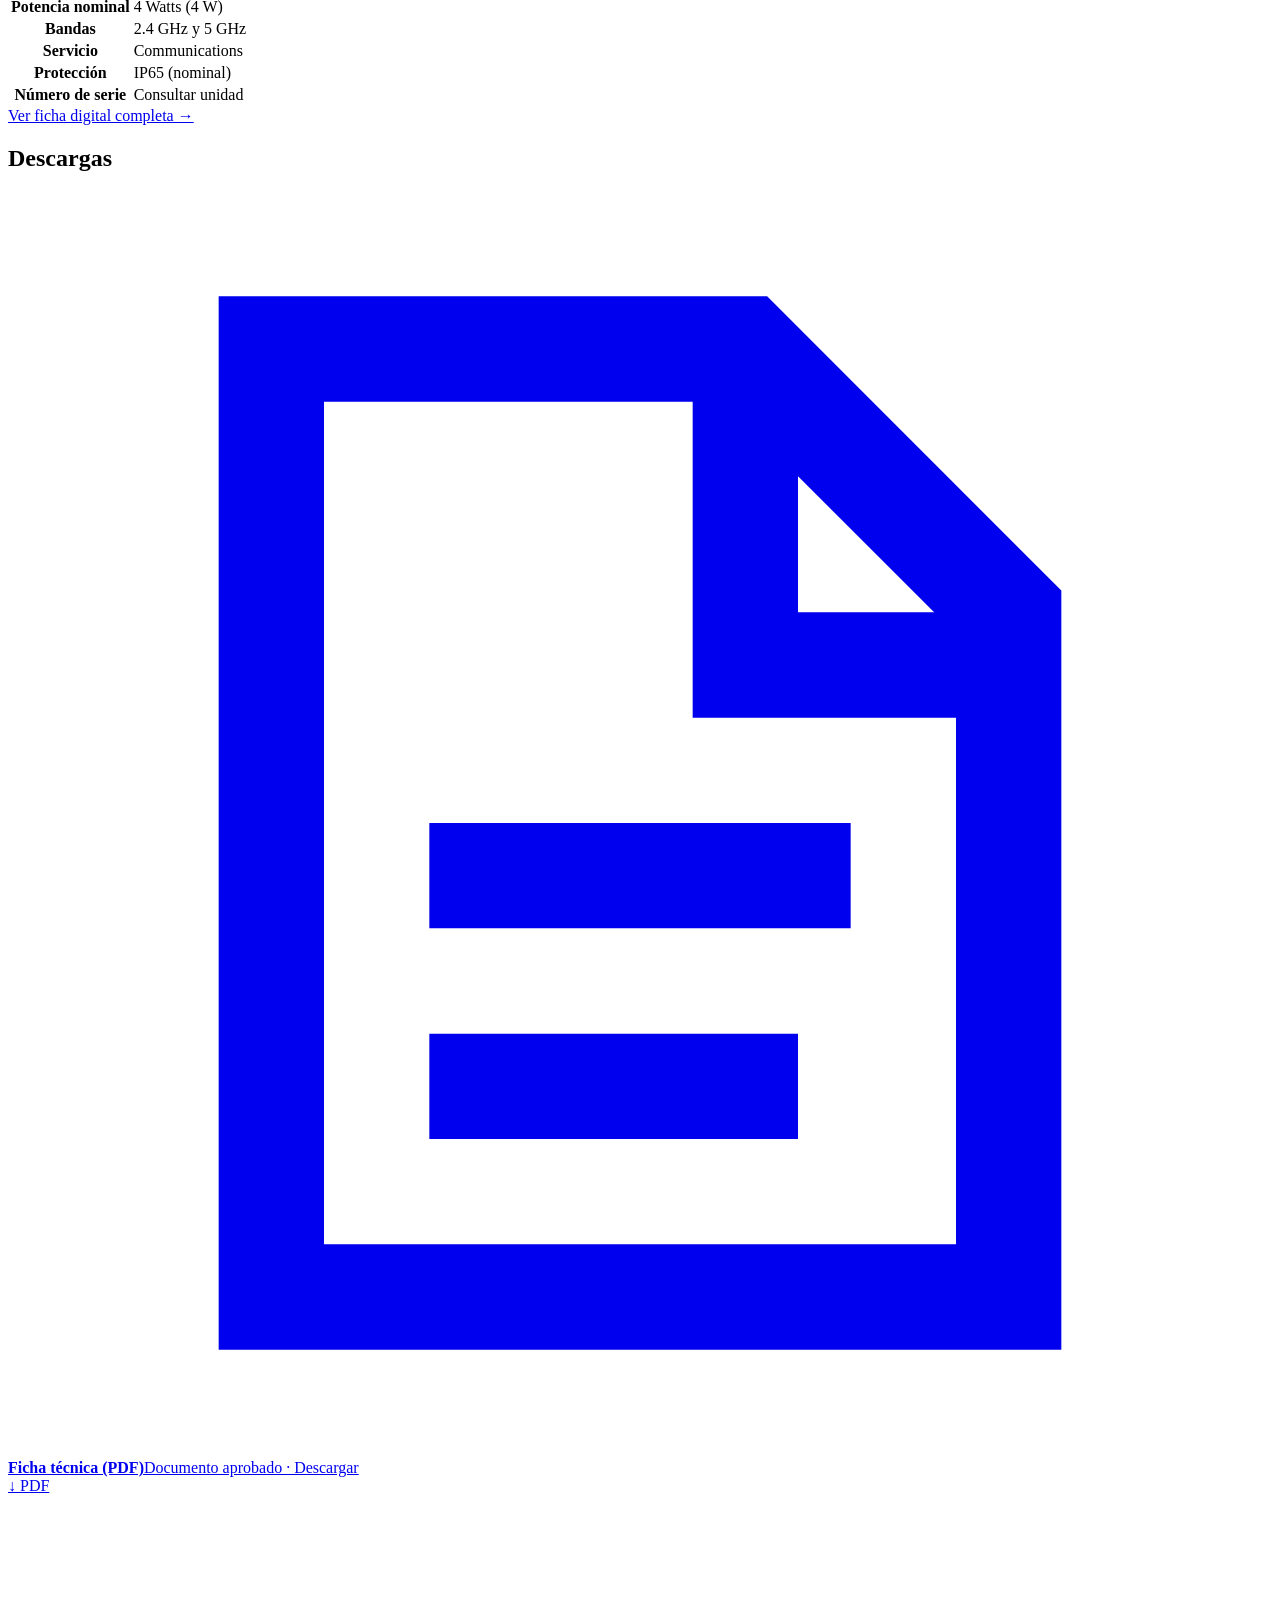
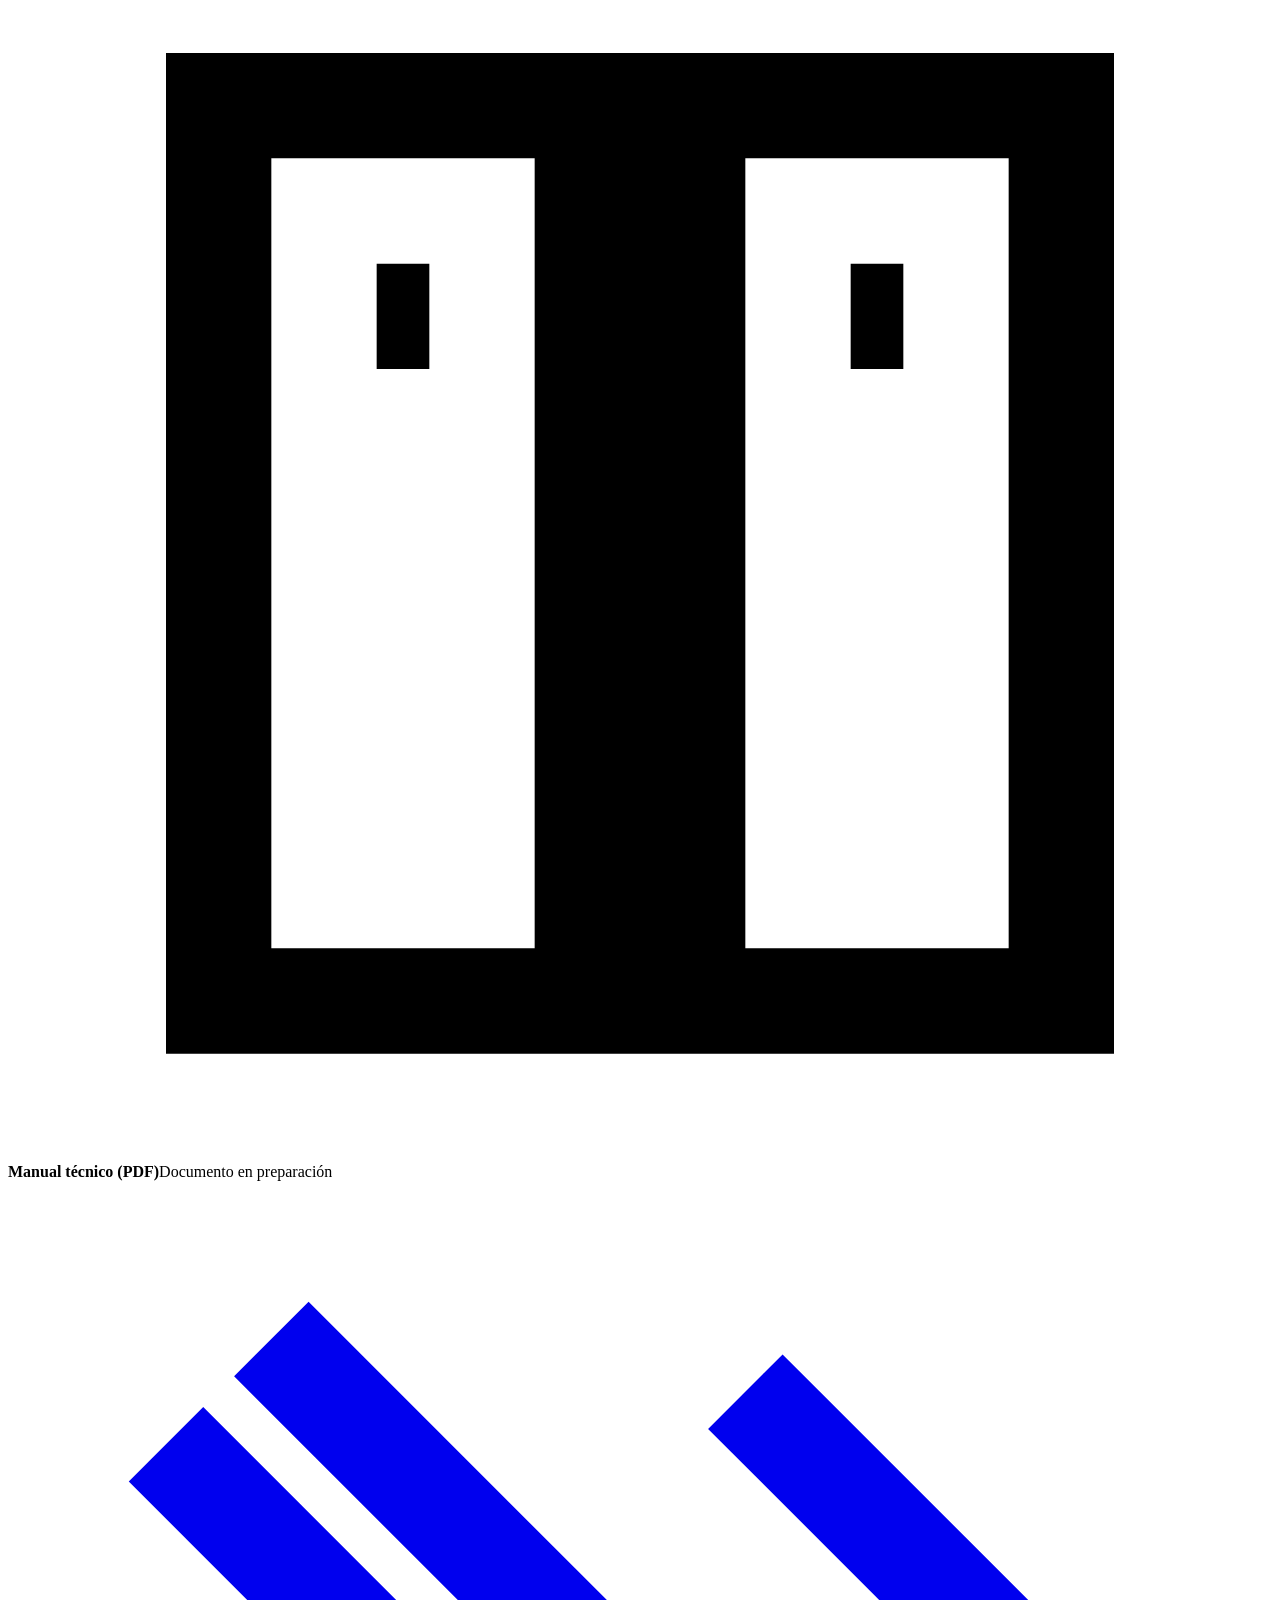
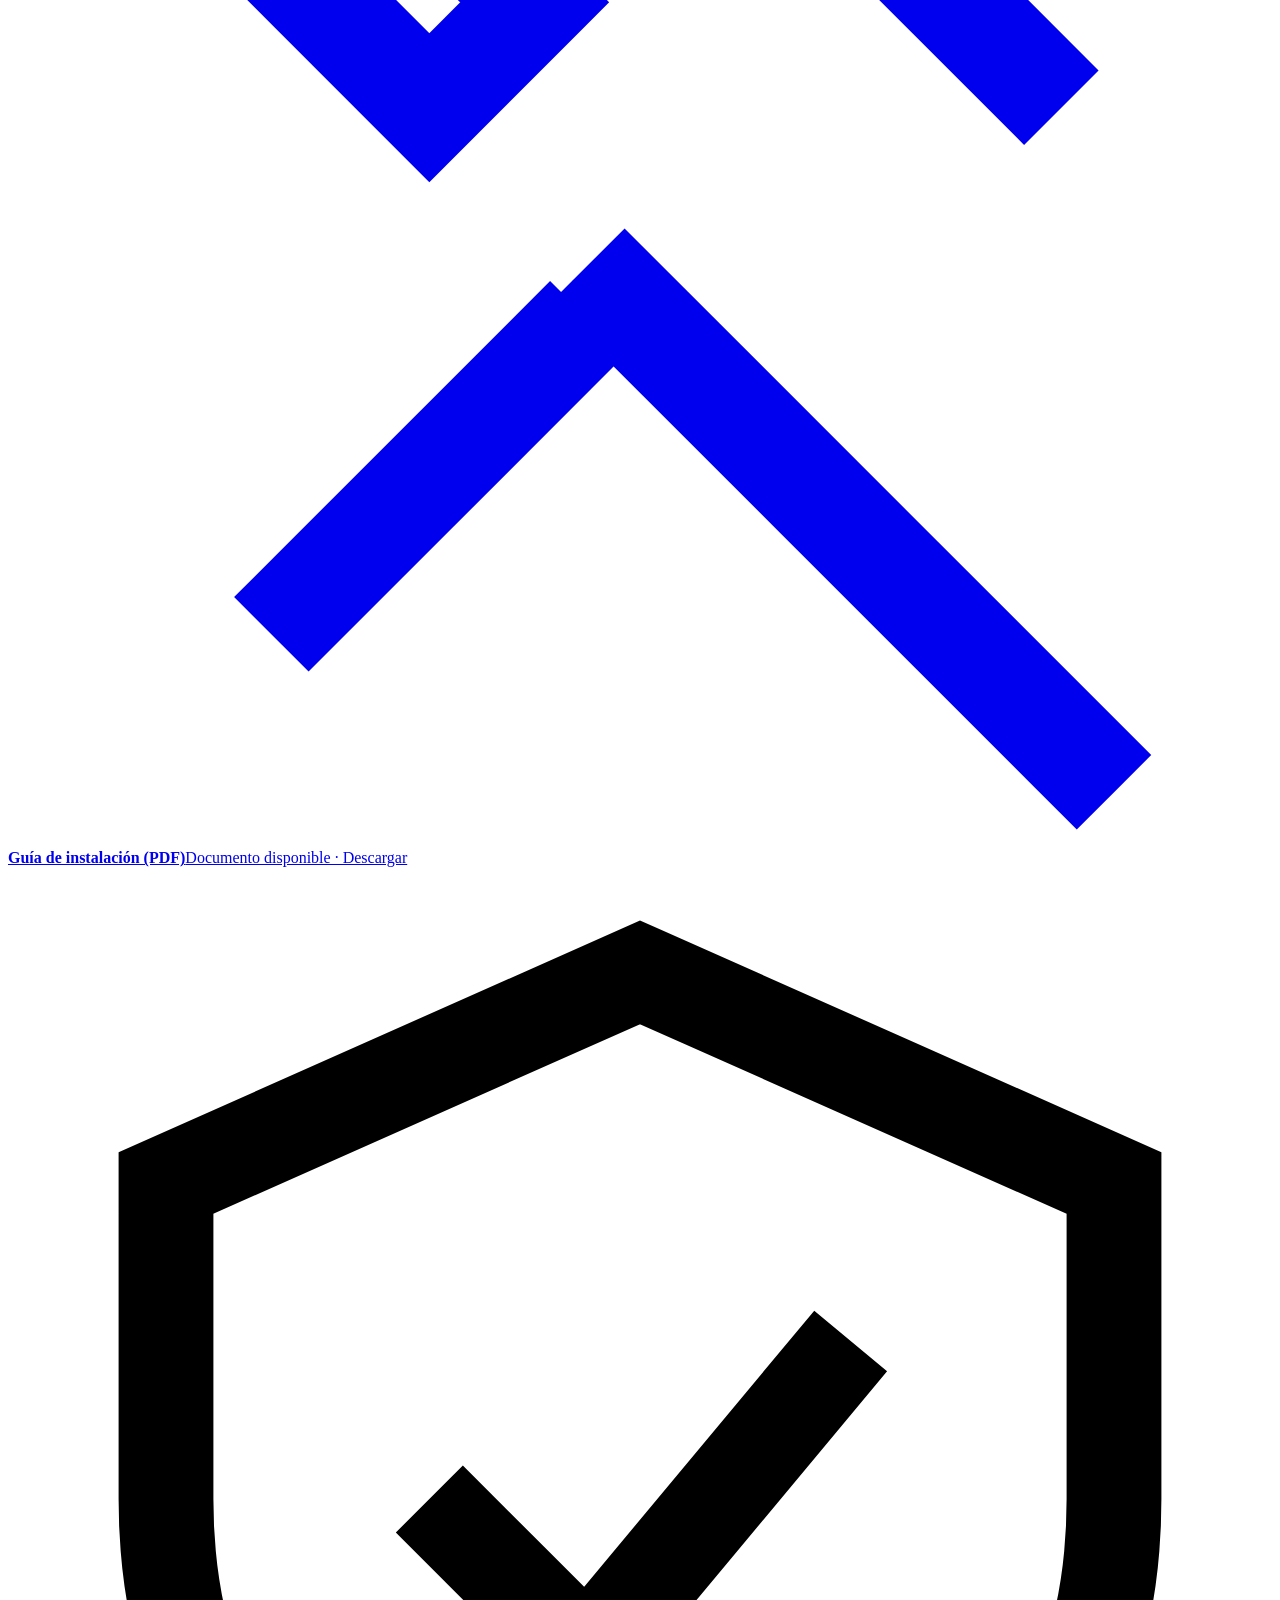
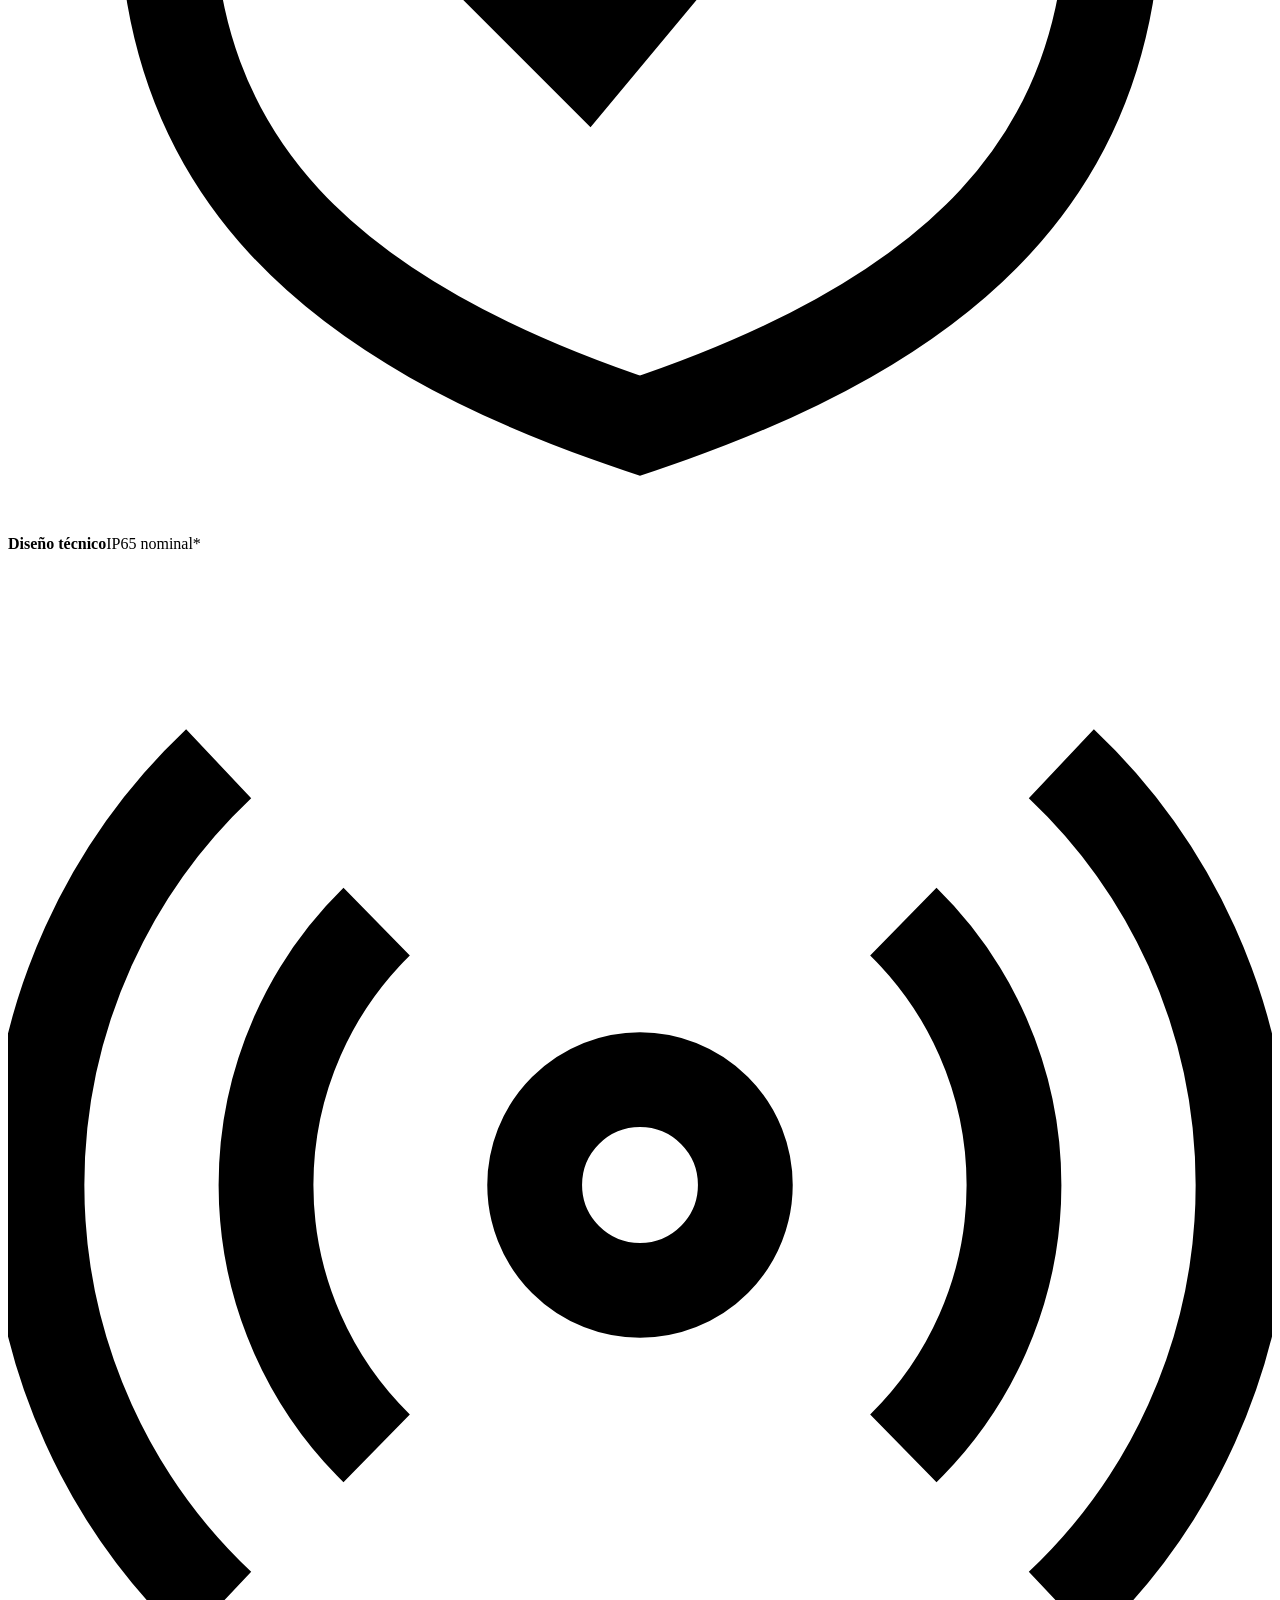
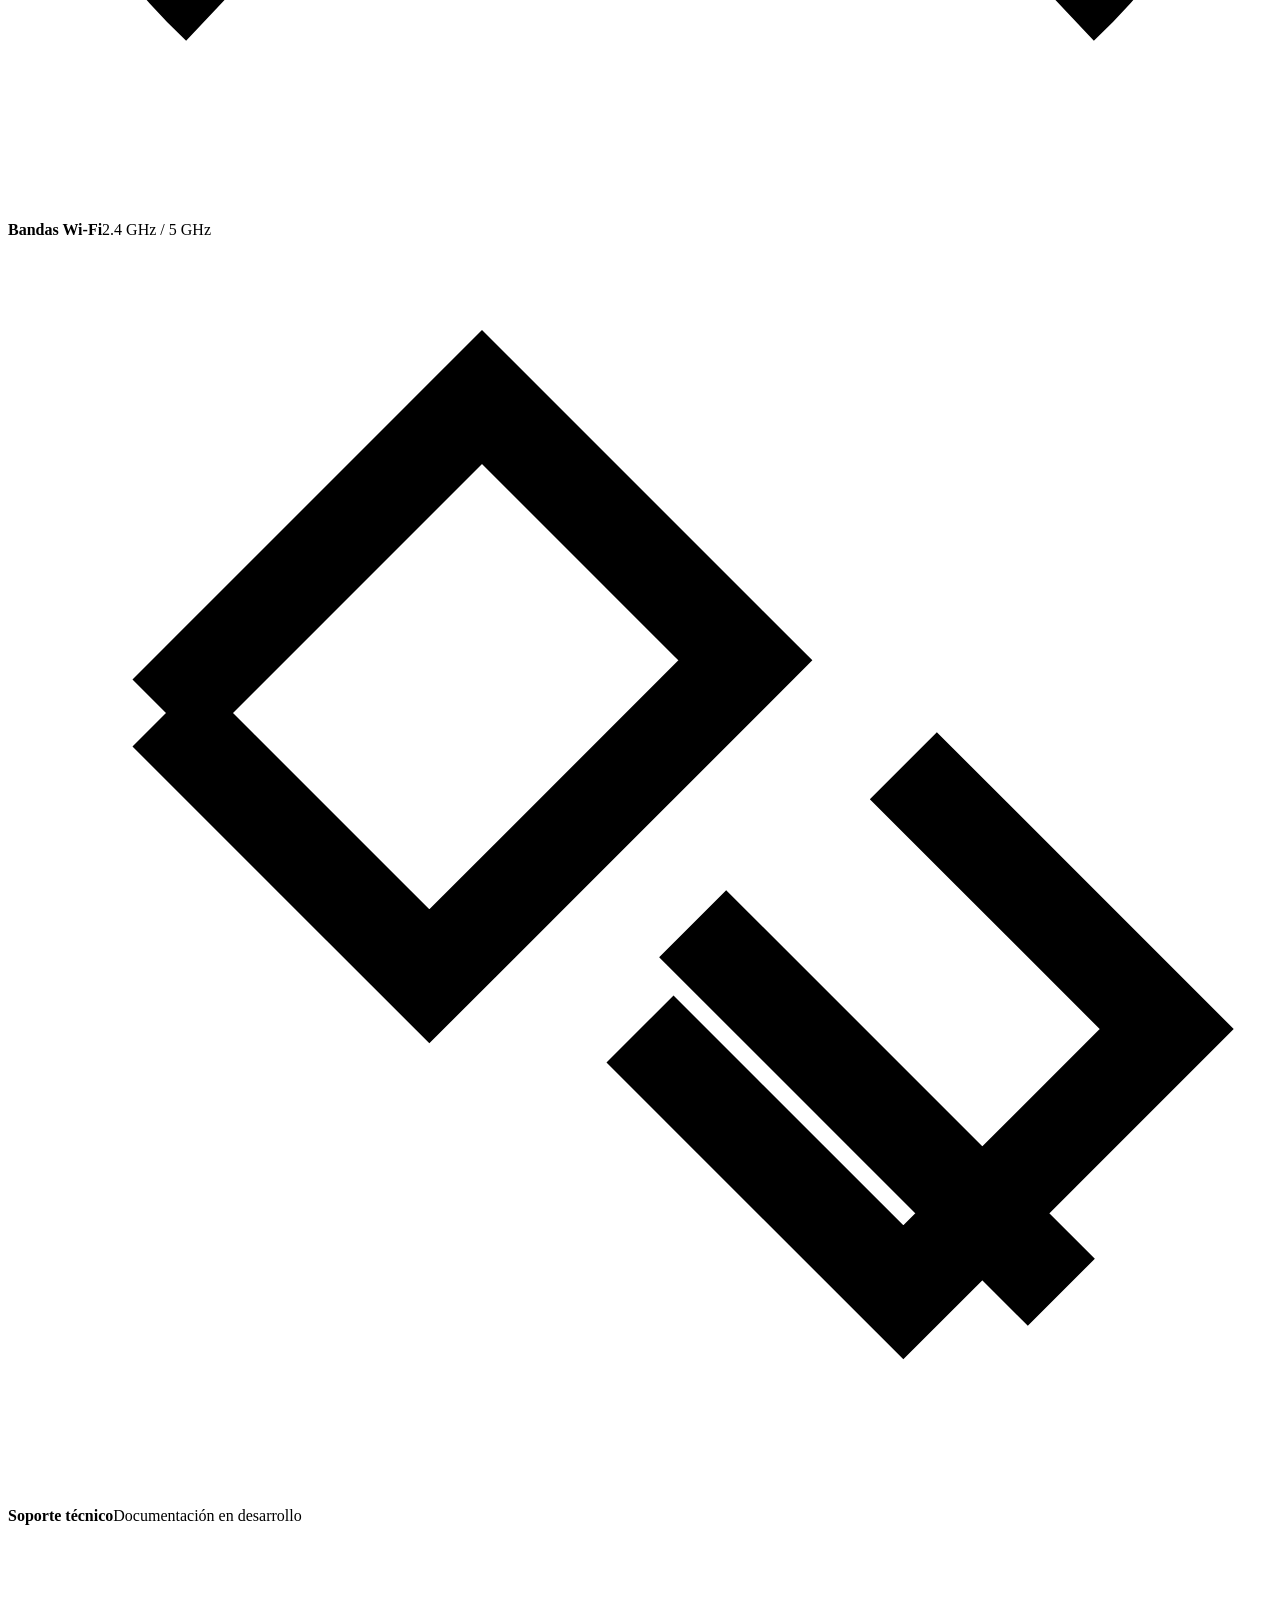
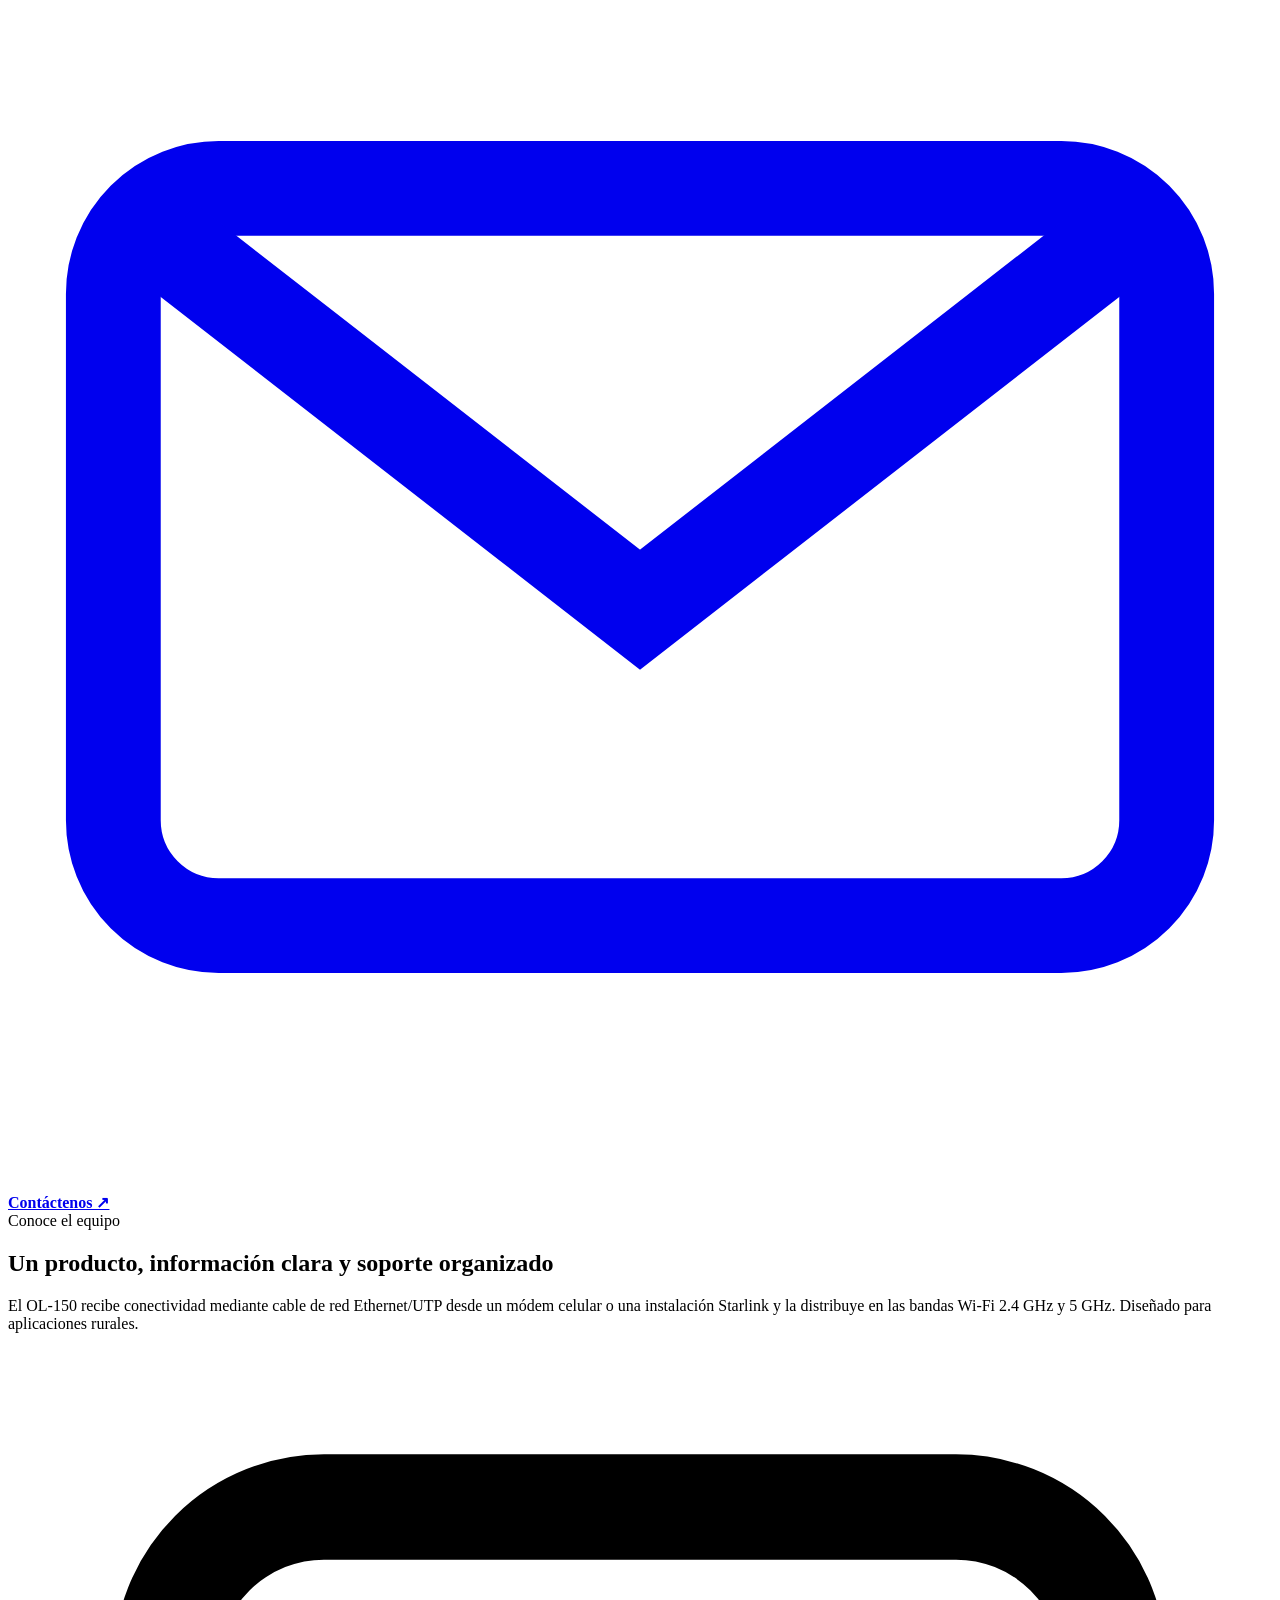
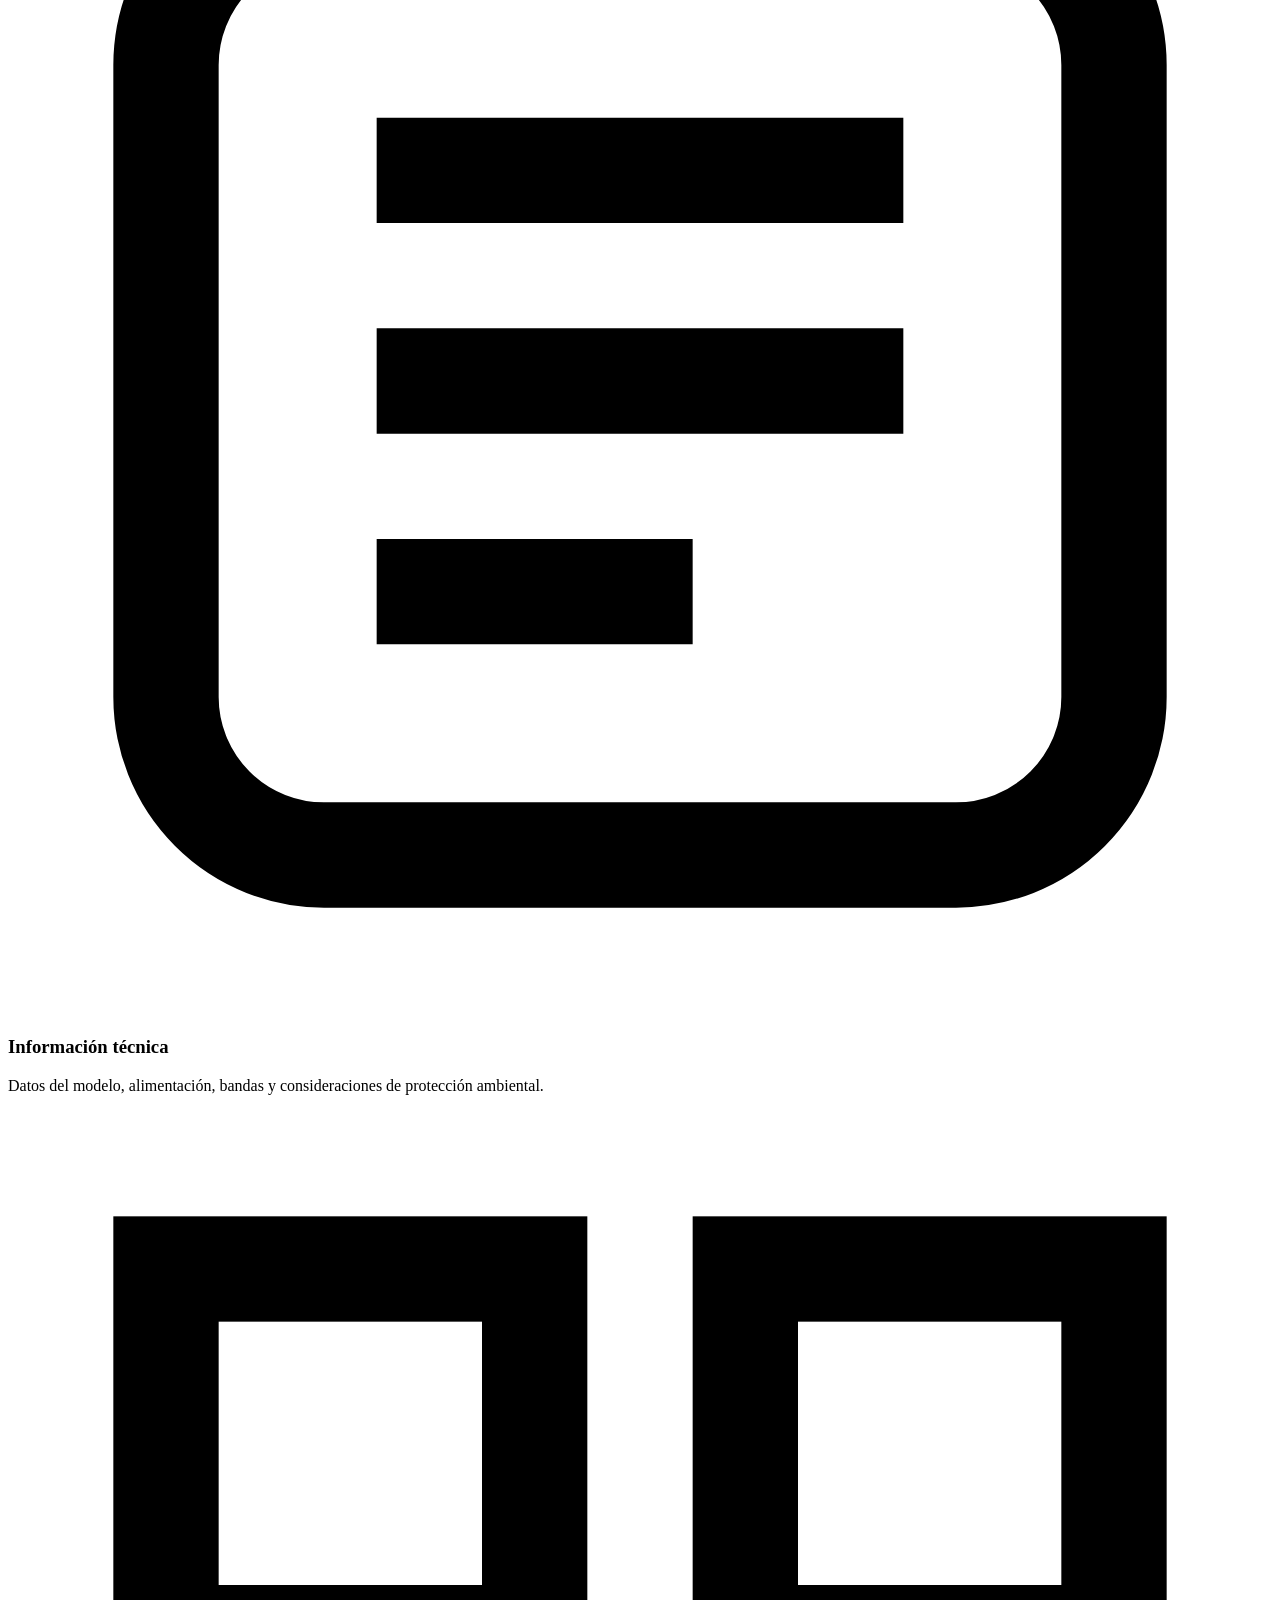
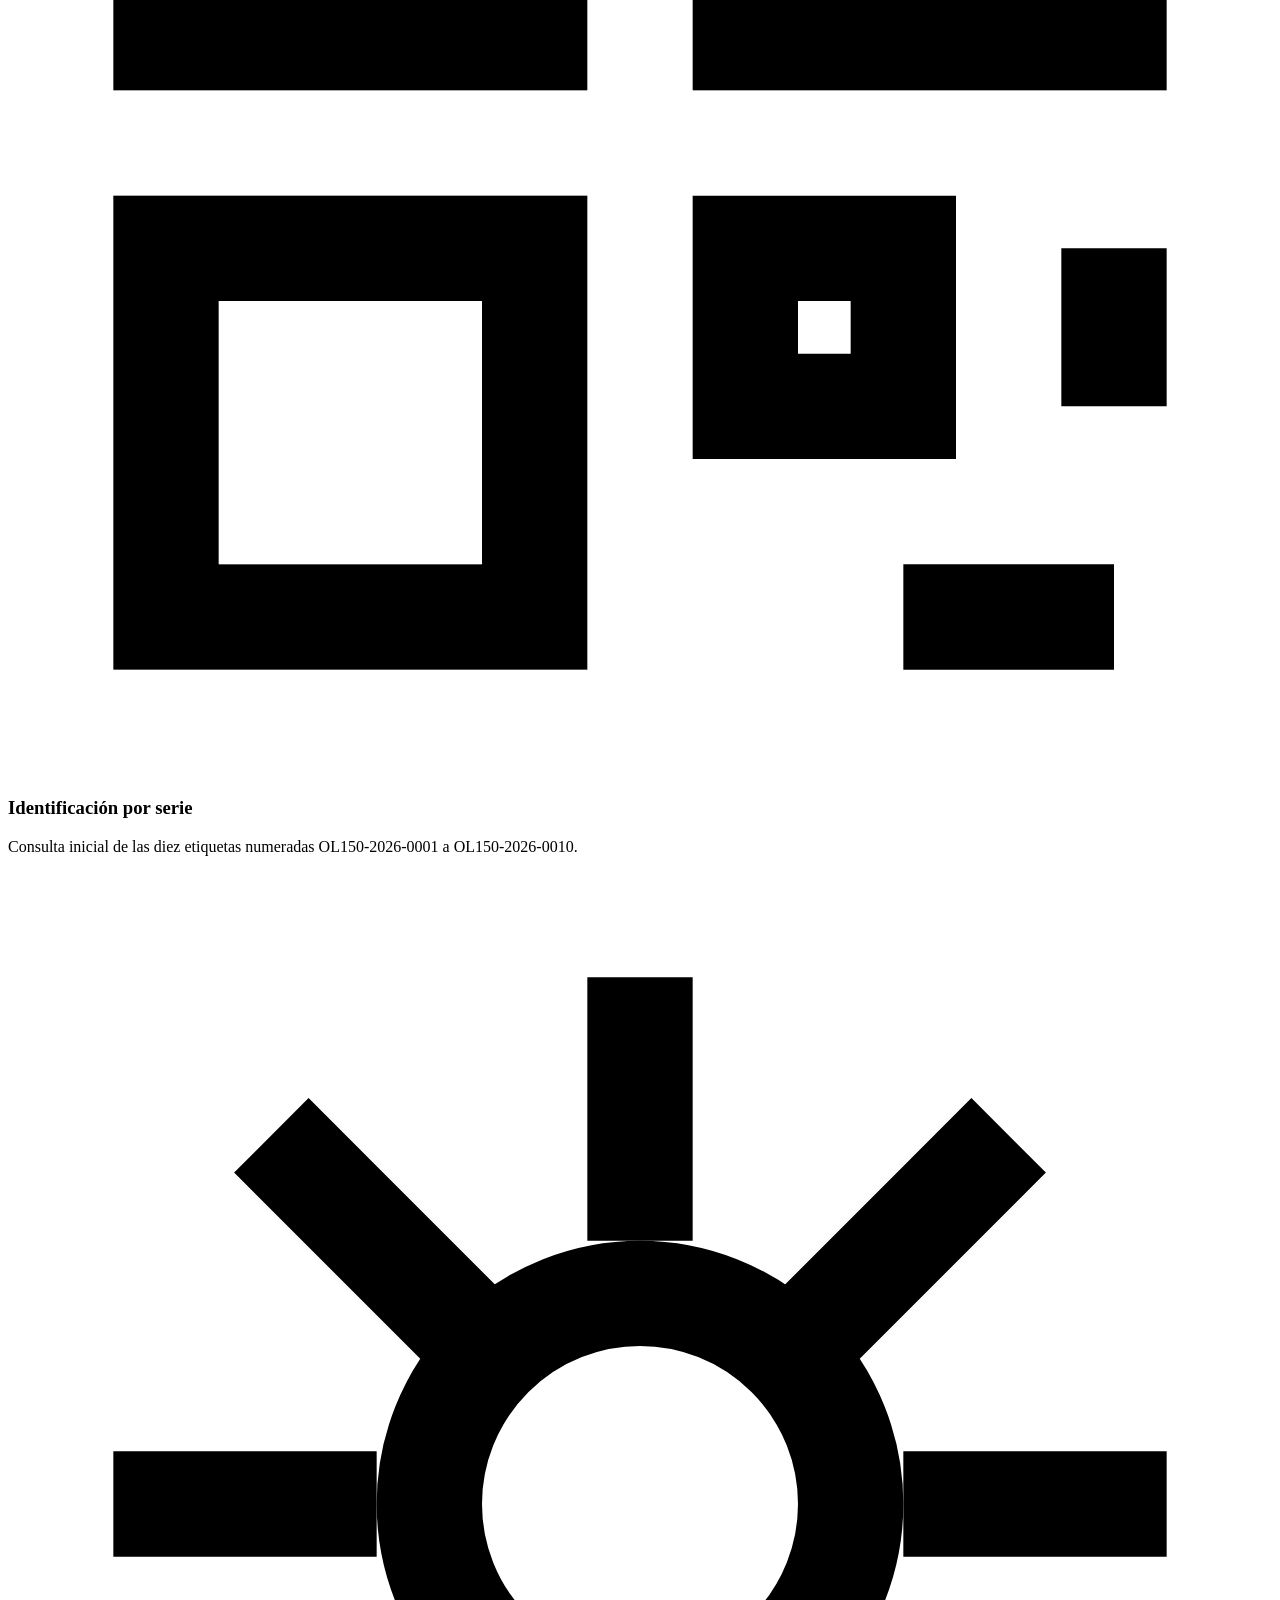
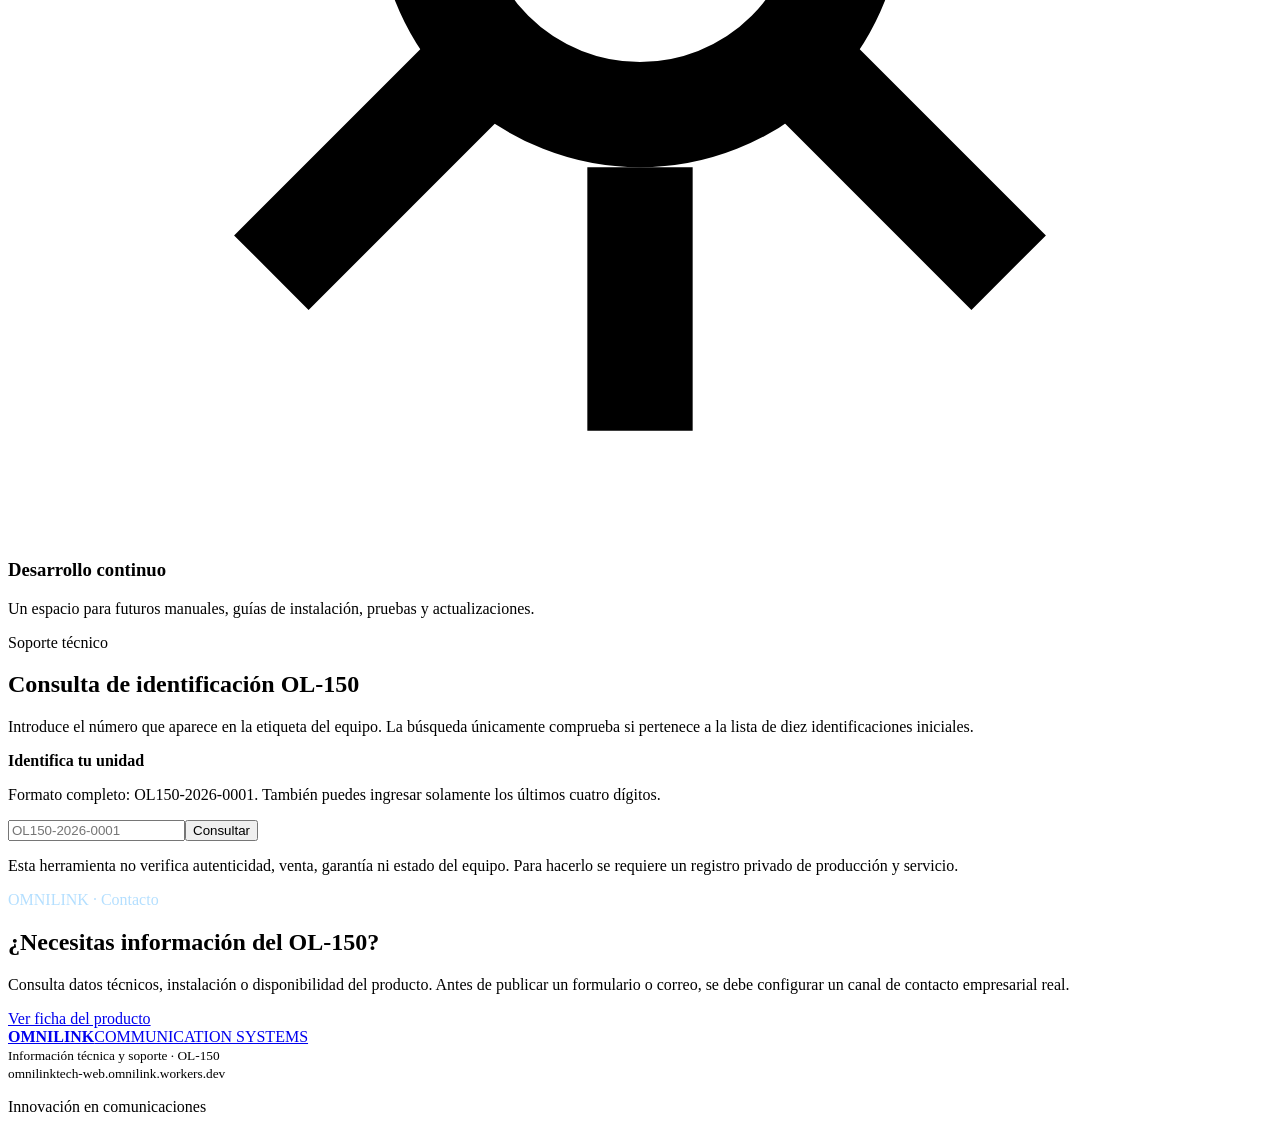
==== commit 5bb58f03: "Activar descarga de guía de instalación OMNILINK OL-150." ====
--- a/public/index.html
+++ b/public/index.html
@@ -2,7 +2,7 @@
 <html lang="es"><head><meta charset="utf-8"/><meta content="width=device-width, initial-scale=1" name="viewport"/><meta content="#06244c" name="theme-color"/><meta content="OMNILINK Communication Systems. Presentación, especificaciones e identificación del equipo Amplifier Wi-Fi OL-150." name="description"/><title>OMNILINK | Amplifier Wi-Fi OL-150</title><link href="/assets/style.css" rel="stylesheet"/><link href="/favicon.svg" rel="icon" type="image/svg+xml"/></head><body>
 <header class="site-header"><div class="wrap header-inner"><a aria-label="OMNILINK inicio" class="brand" href="/"><strong>OMNILINK</strong><span>COMMUNICATION SYSTEMS</span></a><button aria-expanded="false" aria-label="Abrir menú" class="menu-toggle" data-mobile-menu="">☰ Menú</button><nav aria-label="Menú principal" class="nav" data-nav=""><a class="active" href="/">Inicio</a><a href="#producto">Productos ▾</a><a href="#soporte">Soporte Técnico</a><a href="#contacto">Contacto</a></nav></div></header>
 <main><section aria-label="Presentación OL-150" class="hero"><div class="wrap hero-inner"><div><h1>AMPLIFIER Wi-Fi<br/>OL-150</h1><p>Conectividad Wi-Fi para zonas rurales, desde una entrada Ethernet/UTP conectada a un módem celular o servicio Starlink.</p></div><svg aria-hidden="true" class="wifi-hero" fill="none" stroke="#c6eaff" stroke-linecap="round" stroke-width="10" viewbox="0 0 120 120"><path d="M15 42Q60 1 105 42"></path><path d="M32 61Q60 35 88 61"></path><path d="M49 81Q60 70 71 81"></path><circle cx="60" cy="99" fill="#c6eaff" r="6" stroke="none"></circle></svg></div></section>
-<section class="overview" id="producto"><div class="wrap overview-grid"><div class="product-visual"><img alt="Equipo OMNILINK OL-150 con identificación técnica y conectores exteriores." loading="eager" src="/assets/ol150-etiqueta.jpg"/><small>Fotografía del equipo OL-150 suministrada por el fabricante.</small></div><article class="panel"><h2>Especificaciones Técnicas</h2><table class="spec-list"><tbody><tr><th>Modelo</th><td>OL-150</td></tr><tr><th>Tipo</th><td>Electronic module</td></tr><tr><th>Alimentación</th><td>12 VDC</td></tr><tr><th>Potencia nominal</th><td>4 Watts (4 W)</td></tr><tr><th>Bandas</th><td>2.4 GHz y 5 GHz</td></tr><tr><th>Servicio</th><td>Communications</td></tr><tr><th>Protección</th><td>IP65 (nominal)</td></tr><tr><th>Número de serie</th><td>Consultar unidad</td></tr></tbody></table><a class="btn btn-secondary" href="/productos/ol-150/">Ver ficha digital completa →</a></article><aside class="panel"><h2>Descargas</h2><div class="downloads"><a class="download-item available" download="OMNILINK_OL150_Ficha_Tecnica.pdf" href="/documentos/OMNILINK_OL150_Ficha_Tecnica.pdf"><svg fill="none" stroke="currentColor" stroke-width="2" viewbox="0 0 24 24"><path d="M5 3h9l5 5v13H5z"></path><path d="M14 3v6h5M8 13h8M8 17h7"></path></svg><div><strong>Ficha técnica (PDF)</strong><span>Documento aprobado · Descargar</span></div><span class="status">↓ PDF</span></a><div aria-label="Manual técnico en preparación" class="download-item pending"><svg fill="none" stroke="currentColor" stroke-width="2" viewbox="0 0 24 24"><path d="M4 4h7v17H4zM13 4h7v17h-7zM7 8h1m8 0h1"></path></svg><div><strong>Manual técnico (PDF)</strong><span>Documento en preparación</span></div></div><div aria-label="Guía de instalación en preparación" class="download-item pending"><svg fill="none" stroke="currentColor" stroke-width="2" viewbox="0 0 24 24"><path d="m5 3 5 5-2 2-5-5m8 8 10 10M14 4l6 6M5 20l6-6"></path></svg><div><strong>Guía de instalación (PDF)</strong><span>Documento en preparación</span></div></div></div></aside></div></section>
+<section class="overview" id="producto"><div class="wrap overview-grid"><div class="product-visual"><img alt="Equipo OMNILINK OL-150 con identificación técnica y conectores exteriores." loading="eager" src="/assets/OL150-ETIQUETA.png"/><small>Fotografía del equipo OL-150 suministrada por el fabricante.</small></div><article class="panel"><h2>Especificaciones Técnicas</h2><table class="spec-list"><tbody><tr><th>Modelo</th><td>OL-150</td></tr><tr><th>Tipo</th><td>Electronic module</td></tr><tr><th>Alimentación</th><td>12 VDC</td></tr><tr><th>Potencia nominal</th><td>4 Watts (4 W)</td></tr><tr><th>Bandas</th><td>2.4 GHz y 5 GHz</td></tr><tr><th>Servicio</th><td>Communications</td></tr><tr><th>Protección</th><td>IP65 (nominal)</td></tr><tr><th>Número de serie</th><td>Consultar unidad</td></tr></tbody></table><a class="btn btn-secondary" href="/productos/ol-150/">Ver ficha digital completa →</a></article><aside class="panel"><h2>Descargas</h2><div class="downloads"><a class="download-item available" download="OMNILINK_OL150_Ficha_Tecnica.pdf" href="/documentos/OMNILINK_OL150_Ficha_Tecnica.pdf"><svg fill="none" stroke="currentColor" stroke-width="2" viewbox="0 0 24 24"><path d="M5 3h9l5 5v13H5z"></path><path d="M14 3v6h5M8 13h8M8 17h7"></path></svg><div><strong>Ficha técnica (PDF)</strong><span>Documento aprobado · Descargar</span></div><span class="status">↓ PDF</span></a><div aria-label="Manual técnico en preparación" class="download-item pending"><svg fill="none" stroke="currentColor" stroke-width="2" viewbox="0 0 24 24"><path d="M4 4h7v17H4zM13 4h7v17h-7zM7 8h1m8 0h1"></path></svg><div><strong>Manual técnico (PDF)</strong><span>Documento en preparación</span></div></div><a href="/documentos/OMNILINK_OL150_Guia_Instalacion.pdf" download aria-label="Descargar guía de instalación OL-150" class="download-item"><svg fill="none" stroke="currentColor" stroke-width="2" viewbox="0 0 24 24"><path d="m5 3 5 5-2 2-5-5m8 8 10 10M14 4l6 6M5 20l6-6"></path></svg><div><strong>Guía de instalación (PDF)</strong><span>Documento disponible · Descargar</span></div></a></div></aside></div></section>
 <div class="feature-strip"><div class="wrap feature-grid"><div class="feature"><svg fill="none" stroke="currentColor" stroke-width="1.8" viewbox="0 0 24 24"><path d="M12 2 21 6v6c0 5-3 8-9 10-6-2-9-5-9-10V6z"></path><path d="m8 12 3 3 5-6"></path></svg><div><strong>Diseño técnico</strong><span>IP65 nominal*</span></div></div><div class="feature"><svg fill="none" stroke="currentColor" stroke-width="1.8" viewbox="0 0 24 24"><circle cx="12" cy="12" r="2"></circle><path d="M7 7a7 7 0 0 0 0 10m10-10a7 7 0 0 1 0 10M4 4a11 11 0 0 0 0 16m16-16a11 11 0 0 1 0 16"></path></svg><div><strong>Bandas Wi-Fi</strong><span>2.4 GHz / 5 GHz</span></div></div><div class="feature"><svg fill="none" stroke="currentColor" stroke-width="1.8" viewbox="0 0 24 24"><path d="M3 9 9 3l5 5-6 6-5-5m10 4 7 7m-3-10 5 5-5 5-5-5"></path></svg><div><strong>Soporte técnico</strong><span>Documentación en desarrollo</span></div></div><a class="feature feature-contact" href="#contacto"><svg fill="none" stroke="currentColor" stroke-width="1.8" viewbox="0 0 24 24"><rect height="14" rx="2" width="20" x="2" y="5"></rect><path d="m3 6 9 7 9-7"></path></svg><strong>Contáctenos ↗</strong></a></div></div>
 <section class="section" id="ventajas"><div class="wrap"><span class="section-label">Conoce el equipo</span><h2>Un producto, información clara y soporte organizado</h2><p class="lead">El OL-150 recibe conectividad mediante cable de red Ethernet/UTP desde un módem celular o una instalación Starlink y la distribuye en las bandas Wi-Fi 2.4 GHz y 5 GHz. Diseñado para aplicaciones rurales.</p><div class="detail-grid"><article class="info-card"><svg fill="none" stroke="currentColor" stroke-width="2" viewbox="0 0 24 24"><rect height="18" rx="3" width="18" x="3" y="3"></rect><path d="M7 8h10M7 12h10M7 16h6"></path></svg><h3>Información técnica</h3><p>Datos del modelo, alimentación, bandas y consideraciones de protección ambiental.</p></article><article class="info-card"><svg fill="none" stroke="currentColor" stroke-width="2" viewbox="0 0 24 24"><rect height="7" width="7" x="3" y="3"></rect><rect height="7" width="7" x="14" y="3"></rect><rect height="7" width="7" x="3" y="14"></rect><path d="M14 14h3v3h-3zM21 14v3m-4 4h4"></path></svg><h3>Identificación por serie</h3><p>Consulta inicial de las diez etiquetas numeradas OL150-2026-0001 a OL150-2026-0010.</p></article><article class="info-card"><svg fill="none" stroke="currentColor" stroke-width="2" viewbox="0 0 24 24"><path d="M12 2v5m0 10v5M2 12h5m10 0h5M5 5l4 4m6 6 4 4m0-14-4 4m-6 6-4 4"></path><circle cx="12" cy="12" r="4"></circle></svg><h3>Desarrollo continuo</h3><p>Un espacio para futuros manuales, guías de instalación, pruebas y actualizaciones.</p></article></div></div></section>
 <section class="section toned" id="soporte"><div class="wrap"><span class="section-label">Soporte técnico</span><h2>Consulta de identificación OL-150</h2><p class="lead">Introduce el número que aparece en la etiqueta del equipo. La búsqueda únicamente comprueba si pertenece a la lista de diez identificaciones iniciales.</p><div class="lookup-box"><div><strong>Identifica tu unidad</strong><p>Formato completo: OL150-2026-0001. También puedes ingresar solamente los últimos cuatro dígitos.</p></div><form class="lookup-form" data-serial-form=""><input aria-label="Número de serie" data-serial-input="" maxlength="18" placeholder="OL150-2026-0001" required=""/><button class="btn" type="submit">Consultar</button></form></div><div aria-live="polite" class="lookup-result" data-serial-result="" hidden="" role="status"></div><p class="notice">Esta herramienta no verifica autenticidad, venta, garantía ni estado del equipo. Para hacerlo se requiere un registro privado de producción y servicio.</p></div></section>
